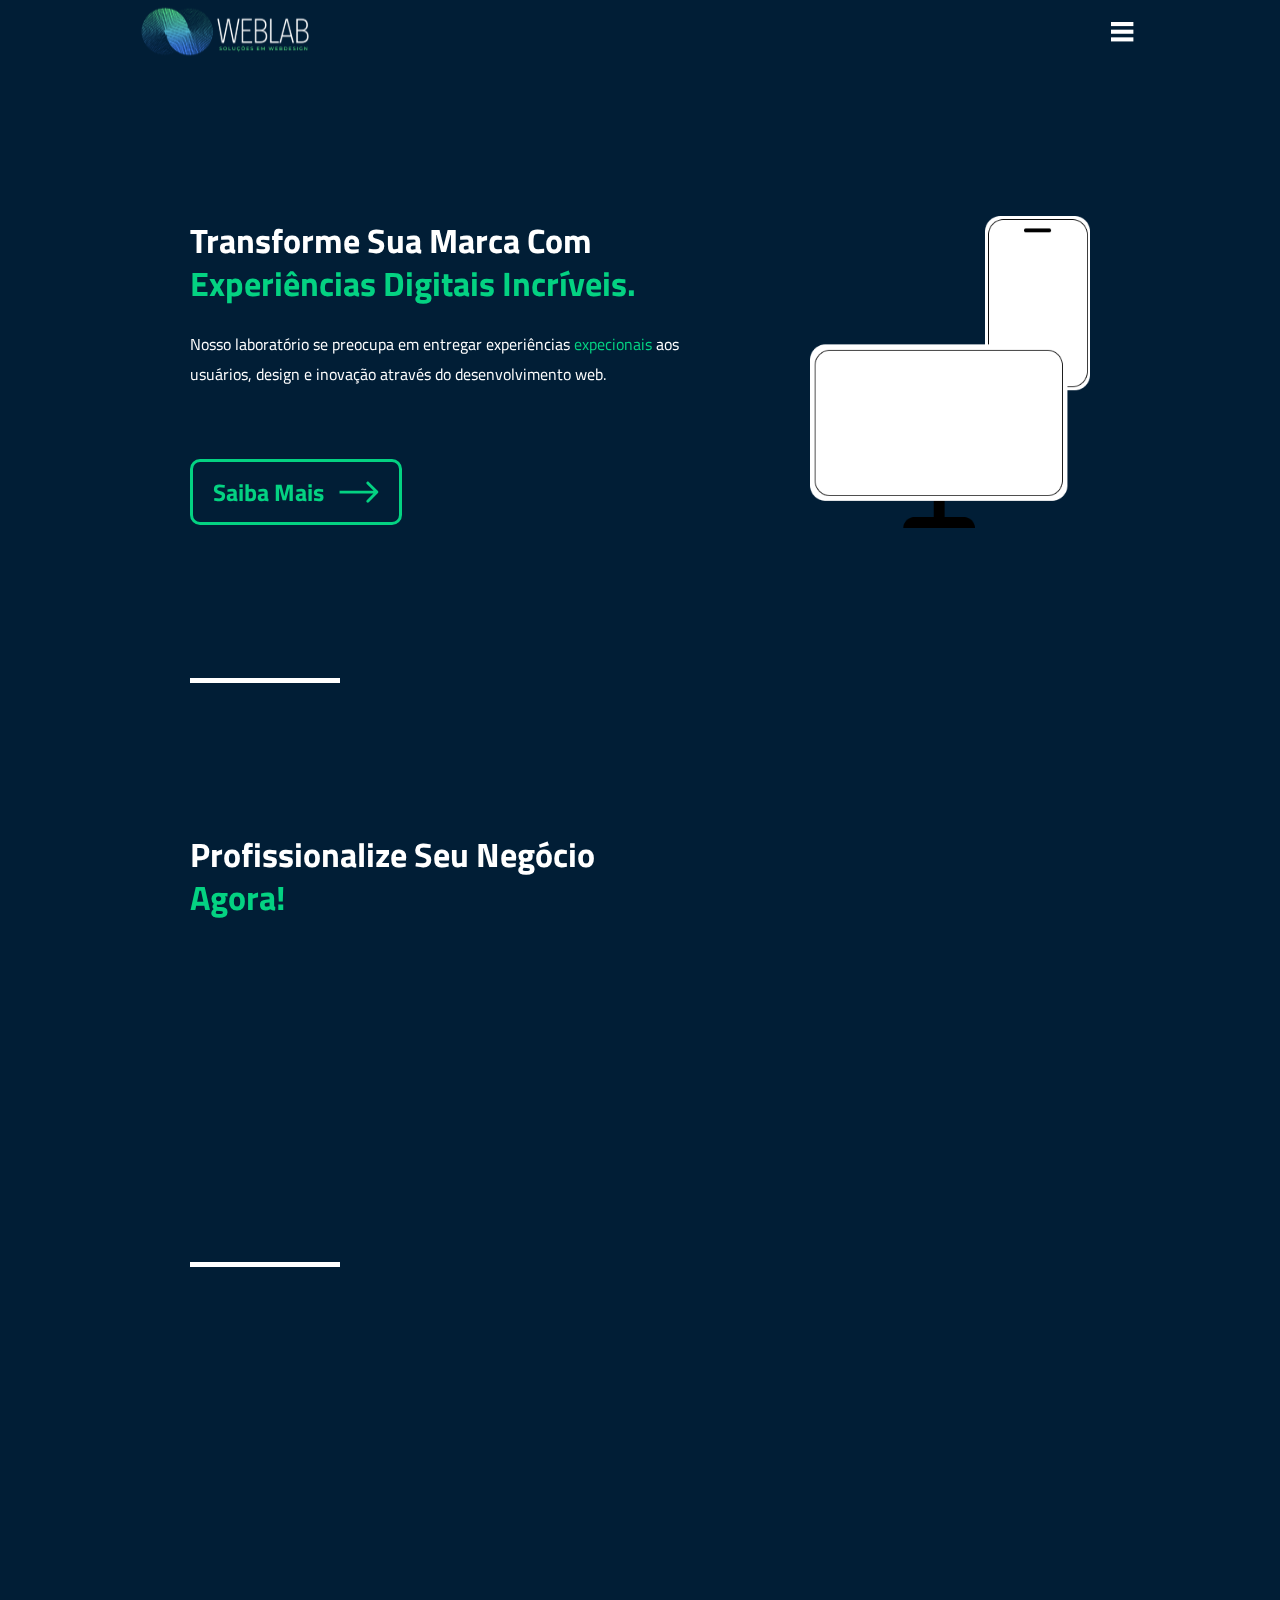
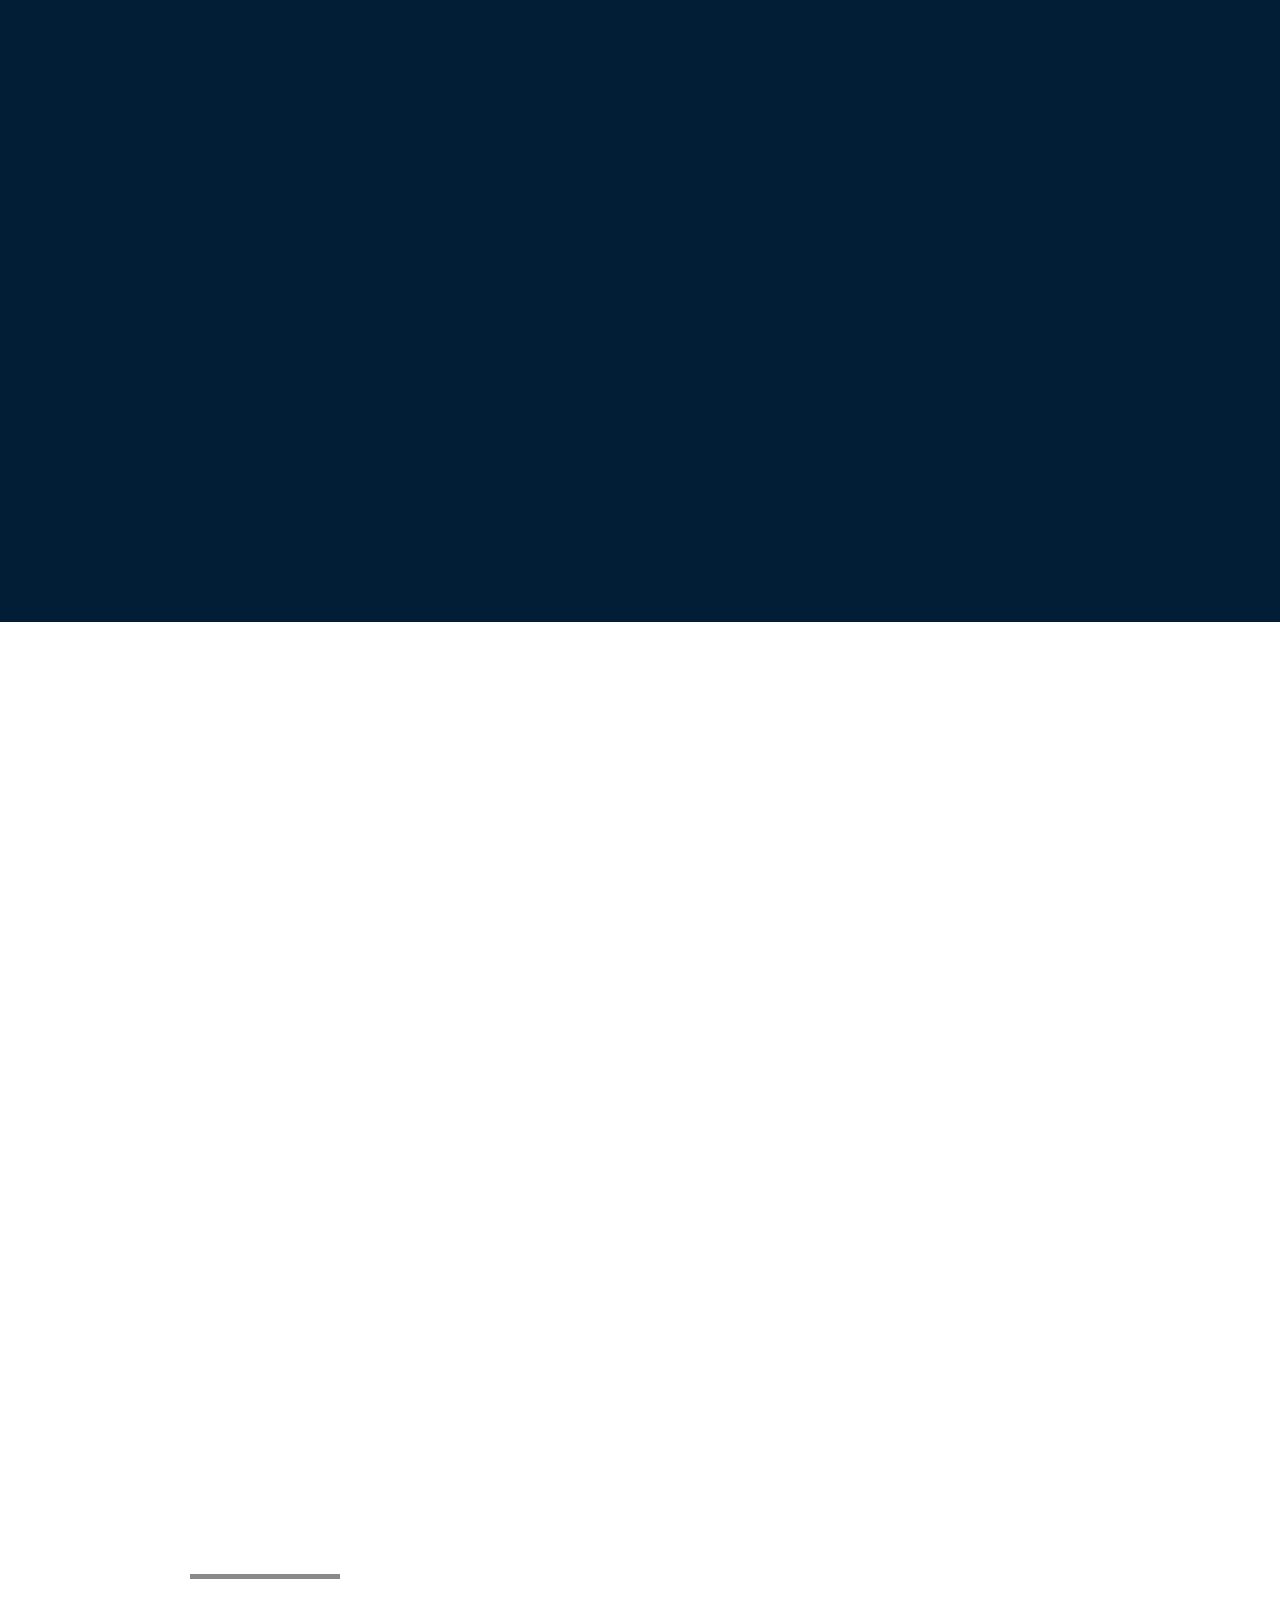
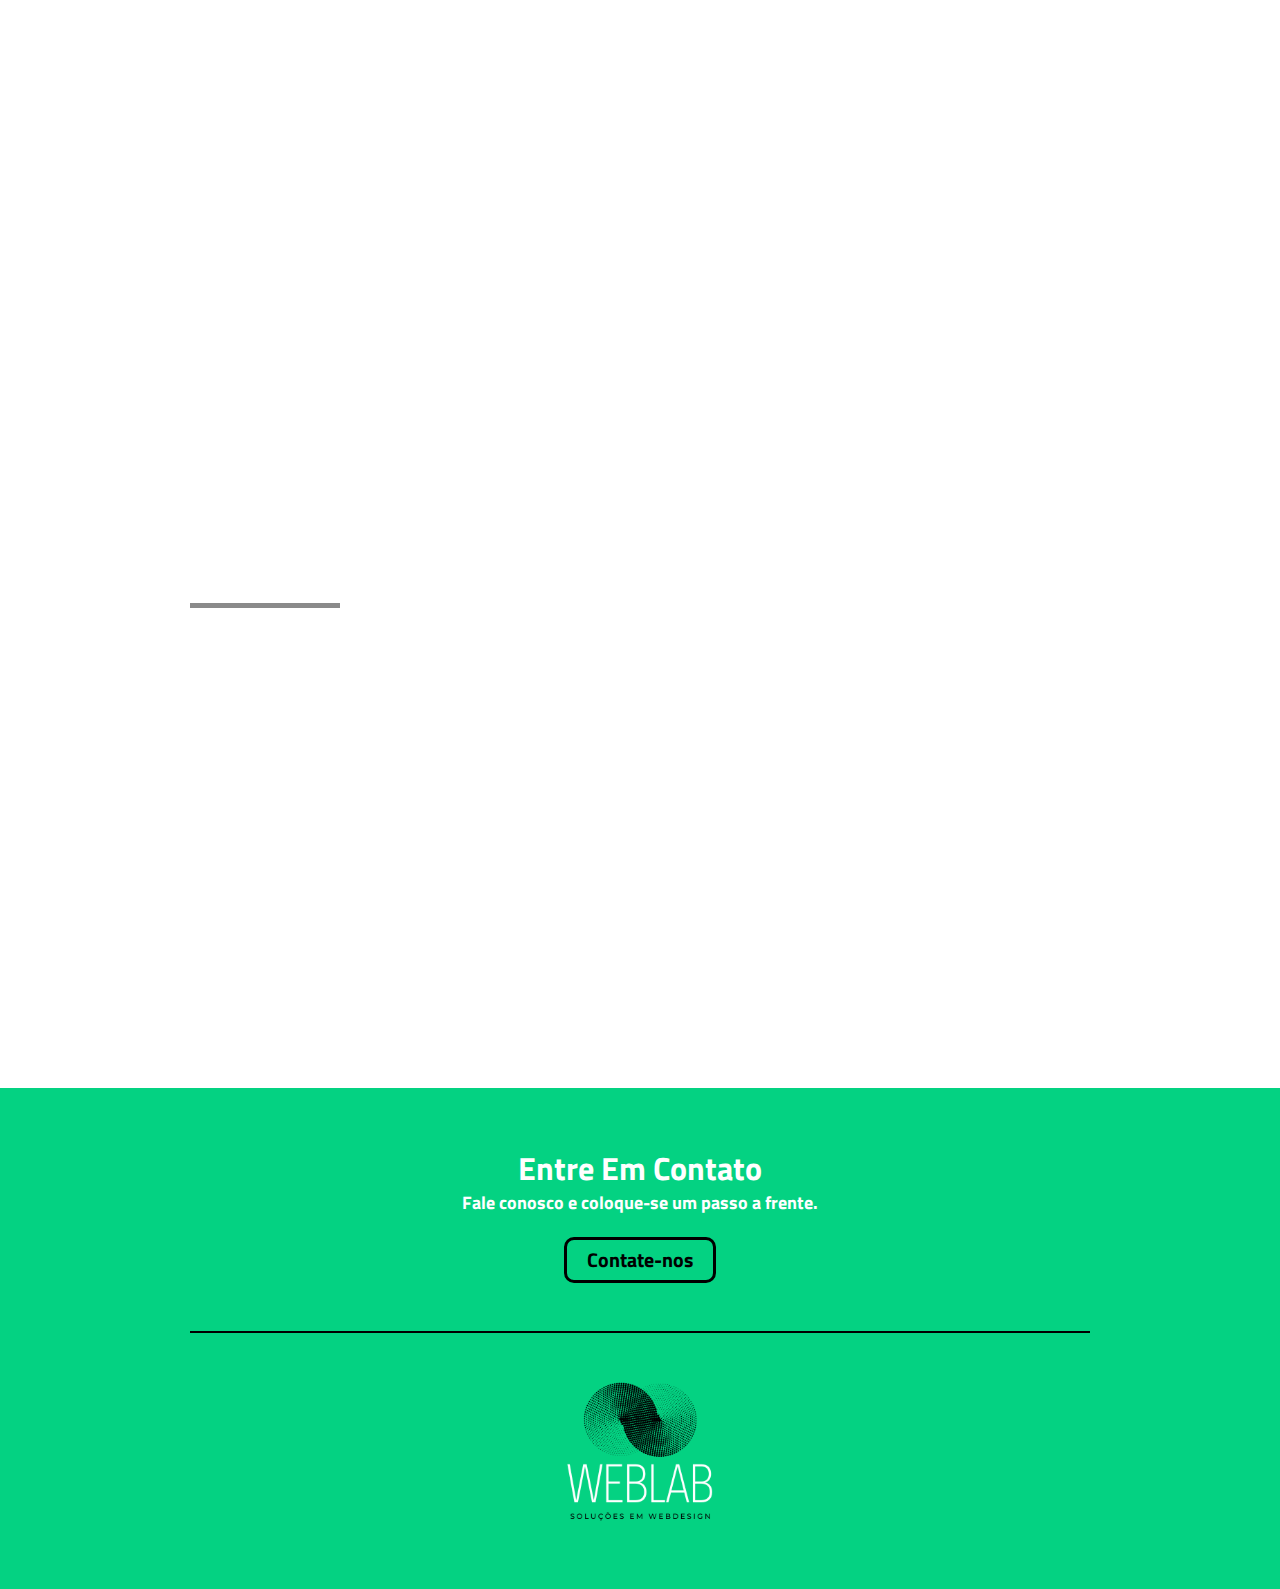
==== index.html @ 2a6abf1b ""Sobre Nós" page" ====
<!DOCTYPE html>
<html lang="pt-br">
<head>
    <meta charset="UTF-8">
    <meta http-equiv="X-UA-Compatible" content="IE=edge">
    <meta name="viewport" content="width=device-width, initial-scale=1.0">
    <link rel="shortcut icon" href="./assets/img/logo-apenasicone.svg" type="image/x-icon">
    <link rel="stylesheet" href="./assets/styles/reset.css">
    <link rel="preconnect" href="https://fonts.googleapis.com">
    <link rel="preconnect" href="https://fonts.gstatic.com" crossorigin>
    <link href="https://fonts.googleapis.com/css2?family=Oswald:wght@200;300;400;500;600;700&family=Tilt+Warp&family=Titillium+Web:wght@300;400;600;700;900&display=swap" rel="stylesheet">
    <link rel="stylesheet" href="./assets/styles/style.css">
    <title>WebLab | Soluções em Webdesign</title>
</head>
<body>
    <header class="cabecalho">
        <div class="container-header">
            <a href="./index.html"><img class="logo-header" src="./assets/img/logoweblab.svg"></a>
            <button class="cabecalho-menu"><img src="./assets/img/menu.svg" alt="imagem-menu"></button>
        </div>
        <nav class="menu-lateral menu-lateral-display-none">
            <a href="./pages/sobrenos.html" class="menu-lateral-link">Sobre Nós</a>
            <a href="#" class="menu-lateral-link">Amostras</a>
            <a target="_blank" rel="noopener noreferral" href="https://api.whatsapp.com/send?phone=41997215668&text=Olá,%20eu%20gostaria%20de%20realizar%20um%20orçamento%20para%20um%20website." class="menu-lateral-link contato-header">Entre em contato</a>
            <img src="./assets/img/logo-apenasicone.svg" class="menu-lateral-logo">
        </nav>
    </header>
    <main>
        <section class="destaque">
            <div class="container-master">
                <div class="destaque-container">
                    <div>
                        <h1 class="titulo-principal hidden" data-scroll>Transforme Sua Marca Com <span class="realce">Experiências Digitais Incríveis.</span></h1>
                        <h2 class="destaque-subtitulo hidden" data-scroll>Nosso laboratório se preocupa em entregar experiências <span class="realce">expecionais</span> aos usuários, design e inovação através do desenvolvimento web.</h2>
                        <a href="#" class="destaque-botao hidden" data-scroll>Saiba Mais</a>
                    </div>
                    <div class="pc-celular hidden" data-scroll>
                        <img src="./assets/img/pc.png">
                    </div>
                </div>
                <span class="linha-divisoria"></span>
            </div>
        </section>
        <section class="profissionalize">
            <div class="container-master">
                <div>
                    <h2 class="titulo-principal hidden" data-scroll>Profissionalize Seu Negócio <span class="realce">Agora!</span></h2>
                    <div class="profissionalize-container">
                        <div class="profissionalize-item hidden" data-scroll>
                            <img class="profissionalize-icone" src="./assets/img/notebook.svg" alt="Notebook com simbolo de codificação.">
                            <h3 class="profissionalize-titulo">Website Desktop</h3>
                        </div>
                        <div class="profissionalize-item hidden" data-scroll>
                            <img class="profissionalize-icone" src="./assets/img/celular.svg" alt="Celular com simbolo de codificação.">
                            <h3 class="profissionalize-titulo">Website Mobile</h3>
                        </div>
                        <div class="profissionalize-item hidden" data-scroll>
                            <img class="profissionalize-icone" src="./assets/img/design-icone-um.svg" alt="Icone ilustrativo de design e UI/UX">
                            <h3 class="profissionalize-titulo">Design e UX/UI</h3>
                        </div>
                        <div class="profissionalize-item hidden" data-scroll>
                            <img class="profissionalize-icone" src="./assets/img/marketing.svg" alt="Icone ilustrativo de marketing.">
                            <h3 class="profissionalize-titulo">Marketing</h3>
                        </div>
                    </div>
                </div>
                <span class="linha-divisoria"></span>
            </div>
        </section>
        <section class="vantagens">
            <div class="container-master">
                <h2 class="titulo-principal hidden" data-scroll>Entenda As <span class="realce">Vantagens.</span></h2>
                <div class="vantagens-container">
                    <div class="vantagens-item hidden" data-scroll>
                        <div class="vantagens-item-box">
                            <img src="./assets/img/impulsionar-icon.svg" alt="Icone ilustrativo de visibilidade.">
                            <h3 class="vantagens-titulo">Impulsionar Sua Marca</h3>
                        </div>
                        <h4 class="vantagens-subtitulo">Milhões de pessoas trafegam pela internet diariamente. Com um website, sua marca entra no radar da rede e se torna acessível à pessoas de todos os lugares do mundo que procuram por seus serviços.</h4>
                    </div>
                    <div class="vantagens-item hidden" data-scroll>
                        <div class="vantagens-item-box">
                            <img src="./assets/img/vendas-icon.svg" alt="Icone ilustrativo de crescimento de vendas.">
                            <h3 class="vantagens-titulo">Aumentar Suas Vendas</h3>
                        </div>
                        <h4 class="vantagens-subtitulo">Com um website, você passa a ter a possibilidade de promover sua marca com anúncios no Google e outra mídias sociais, trazendo diariamente novos clientes para o seu negócio.</h4>
                    </div>
                    <div class="vantagens-item hidden" data-scroll>
                        <div class="vantagens-item-box">
                            <img src="./assets/img/credibilidade-icon.svg" alt="Icone ilustrativo de confiança.">
                            <h3 class="vantagens-titulo">Credibilidade</h3>
                        </div>
                        <h4 class="vantagens-subtitulo">Um website é indisénsável quando o assunto é credibilizar o seu negócio. Ali, seu cliente terá certeza da sua seriedade e comprometimento, além de ter acesso à informações assertivas de uma fonte confiável.</h4>
                    </div>
                </div>
            </div>
        </section>
        <section class="o-que-fazemos">
            <div class="container-master">
                <div>
                    <h2 class="titulo-principal-preto hidden" data-scroll>O Que Fazemos?</h2>
                    <h3 class="o-que-fazemos-subtitulo hidden" data-scroll>Somos uma firma de desenvolvimento front-end.</h3>
                    <div class="o-que-fazemos-container">
                        <div class="o-que-fazemos-item hidden" data-scroll>
                            <img class="o-que-fazemos-icone" src="./assets/img/design-icone-dois.svg" alt="Icone ilustrativo de design orientado ao usuário.">
                            <h4 class="o-que-fazemos-titulo">Design Orientado Ao Usuário</h4>
                            <h5 class="o-que-fazemos-descricao">Transforme seu negócio com lindos designs para identidade visual da sua marca em um website de fácil usabilidade para seus clientes.</h5>
                        </div>
                        <div class="o-que-fazemos-item hidden" data-scroll>
                            <img class="o-que-fazemos-icone" src="./assets/img/desenvolvimento-icon.svg" alt="Icone ilustrativo de design orientado ao usuário.">
                            <h4 class="o-que-fazemos-titulo">Desenvolvimento</h4>
                            <h5 class="o-que-fazemos-descricao">Criamos websites com código limpo, flexível à mudanças e de fácil manuntenção.</h5>
                        </div>
                        <div class="o-que-fazemos-item hidden" data-scroll>
                            <img class="o-que-fazemos-icone" src="./assets/img/engrenagem-icon.svg" alt="Icone ilustrativo de design orientado ao usuário.">
                            <h4 class="o-que-fazemos-titulo">Soluções Digitais</h4>
                            <h5 class="o-que-fazemos-descricao">Mais do que apenas o desenvolvimento do seu website, procuramos soluções para você se destacar da concorrência e impulsionar seu negócio ao mundo pela rede.</h5>
                        </div>
                    </div>
                </div>
                <span class="linha-divisoria-cinza"></span>
            </div>
        </section>
        <section class="como-ajudar">
            <div class="container-master">
                <div class="flex-container">
                    <div>
                        <h2 class="titulo-principal-preto hidden" data-scroll>Agora, Vamos Ver <span class="realce">Como Ajudar Você!</span></h2>
                        <h3 class="como-ajudar-descricao hidden" data-scroll>Comece hoje mesmo. Clique no botão abaixo para iniciarmos nossa parceria.</h3>
                        <a target="_blank" rel="noopener noreferral" href="https://api.whatsapp.com/send?phone=41997215668&text=Olá,%20eu%20gostaria%20de%20realizar%20um%20orçamento%20para%20um%20website." class="como-ajudar-botao hidden" data-scroll>Comece Agora</a>
                    </div>
                    <div class="foguete-box hidden" data-scroll>
                        <img class="como-ajudar-foguete" src="./assets/img/foguete.svg" alt="Foguete decolando, metáfora relacionada ao crescimento rápido de um negócio.">
                    </div>
                </div>
                <span class="linha-divisoria-cinza"></span>
            </div>
        </section>
        <section class="frase">
            <div class="container-master">
                <div class="flex-container">
                    <div>
                        <h2 class="titulo-principal-preto hidden" data-scroll>“A Tecnologia Move o Mundo.”</h2>
                        <h3 class="frase-autor hidden" data-scroll>- Steve Jobs</h3>
                    </div>
                    <div class="mundo-box hidden" data-scroll>
                        <img class="frase-mundo" src="./assets/img/mundo.svg" alt="Imagem ilustrativa do planeta Terra.">
                    </div>
                </div>
            </div>
        </section>
    </main>
    <footer class="rodape">
        <div class="rodape-container">
            <h2 class="rodape-titulo">Entre Em Contato</h2>
            <h3 class="rodape-subtitulo">Fale conosco e coloque-se um passo a frente.</h3>
            <a target="_blank" rel="noopener noreferral" href="https://api.whatsapp.com/send?phone=41997215668&text=Olá,%20eu%20gostaria%20de%20realizar%20um%20orçamento%20para%20um%20website." class="rodape-botao">Contate-nos</a>
        </div>
        <a href="./index.html"><img class="rodape-logo" src="./assets/img/logoweblab-fundoverde.svg" alt="Logo da marca WebLab"></a>
    </footer>
    <script defer src="./js/index.js"></script>
</body>
</html>
---- assets/styles/style.css ----
@import url('./destaque.css');
@import url('./profisionalize.css');
@import url('./vantagens.css');
@import url('./oquefazemos.css');
@import url('./comoajudar.css');
@import url('./rodape.css');
@import url('./cabecalho.css');
@import url('./animations.css');
@import url('./sobrenos.css');

body {
    /* font-family: 'Oswald', sans-serif;
    font-family: 'Tilt Warp', cursive; */
    font-family: 'Titillium Web', sans-serif;
}

.destaque, .profissionalize, .vantagens {
    background-color: #011e36;
    padding: 64px 20px 0 20px;
}

.o-que-fazemos, .como-ajudar, .frase, .sobre-nos {
    background-color: #FFFFFF;
    padding: 64px 20px 0 20px;
}

.realce {
    color: #04D282;
}

.titulo-principal {
    font-size: 28px;
    color: #ffffff;
    font-weight: 700;
    line-height: 43px;
    width: 290px;
}

.titulo-principal-preto {
    font-size: 28px;
    color: #000;
    font-weight: 700;
    line-height: 43px;
    width: 290px;
}

.linha-divisoria {
    display: block;
    height: 5px;
    width: 100px;
    background-color: #ffffff;
    margin-top: 69px;
}

.linha-divisoria-cinza {
    display: block;
    height: 5px;
    width: 100px;
    background-color: #8a8a8a;
    margin-top: 69px;
}


/* SECTION FRASE */

.frase-autor {
    color: #04D282;
    font-size: 16px;
    text-align: end;
    width: 290px;
}

.mundo-box {
    margin-bottom: 64px;
}

@media screen and (min-width: 720px) {

    .destaque,
    .profissionalize,
    .vantagens,
    .o-que-fazemos,
    .como-ajudar,
    .frase,
    .sobre-nos {
        padding-left: 0;
        padding-right: 0;
    }

    .container-master {
        width: 690px;
        margin: 0 auto;
    }

    .titulo-principal {
        width: 400px;
    }

    .flex-container {
        display: flex;
        align-items: center;
        justify-content: space-between;
    }

    .mundo-box {
        margin-bottom: 0;
    }

    .frase {
        padding-bottom: 64px;
    }
}

@media screen and (min-width: 1024px) {

    .destaque,
    .profissionalize,
    .vantagens,
    .o-que-fazemos,
    .como-ajudar,
    .frase,
    .sobre-nos {
        padding-top: 150px;
    }

    .container-master {
        width: 900px;
    }

    .titulo-principal, .titulo-principal-preto {
        width: 460px;
        font-size: 34px;
    }

    .linha-divisoria, .linha-divisoria-cinza {
        margin-top: 150px;
        width: 150px;
    }

    .frase {
        padding-bottom: 150px;
    }

    .frase-autor {
        font-size: 20px;
        text-align: end;
        width: 440px;
        margin-top: 30px;
    }
}
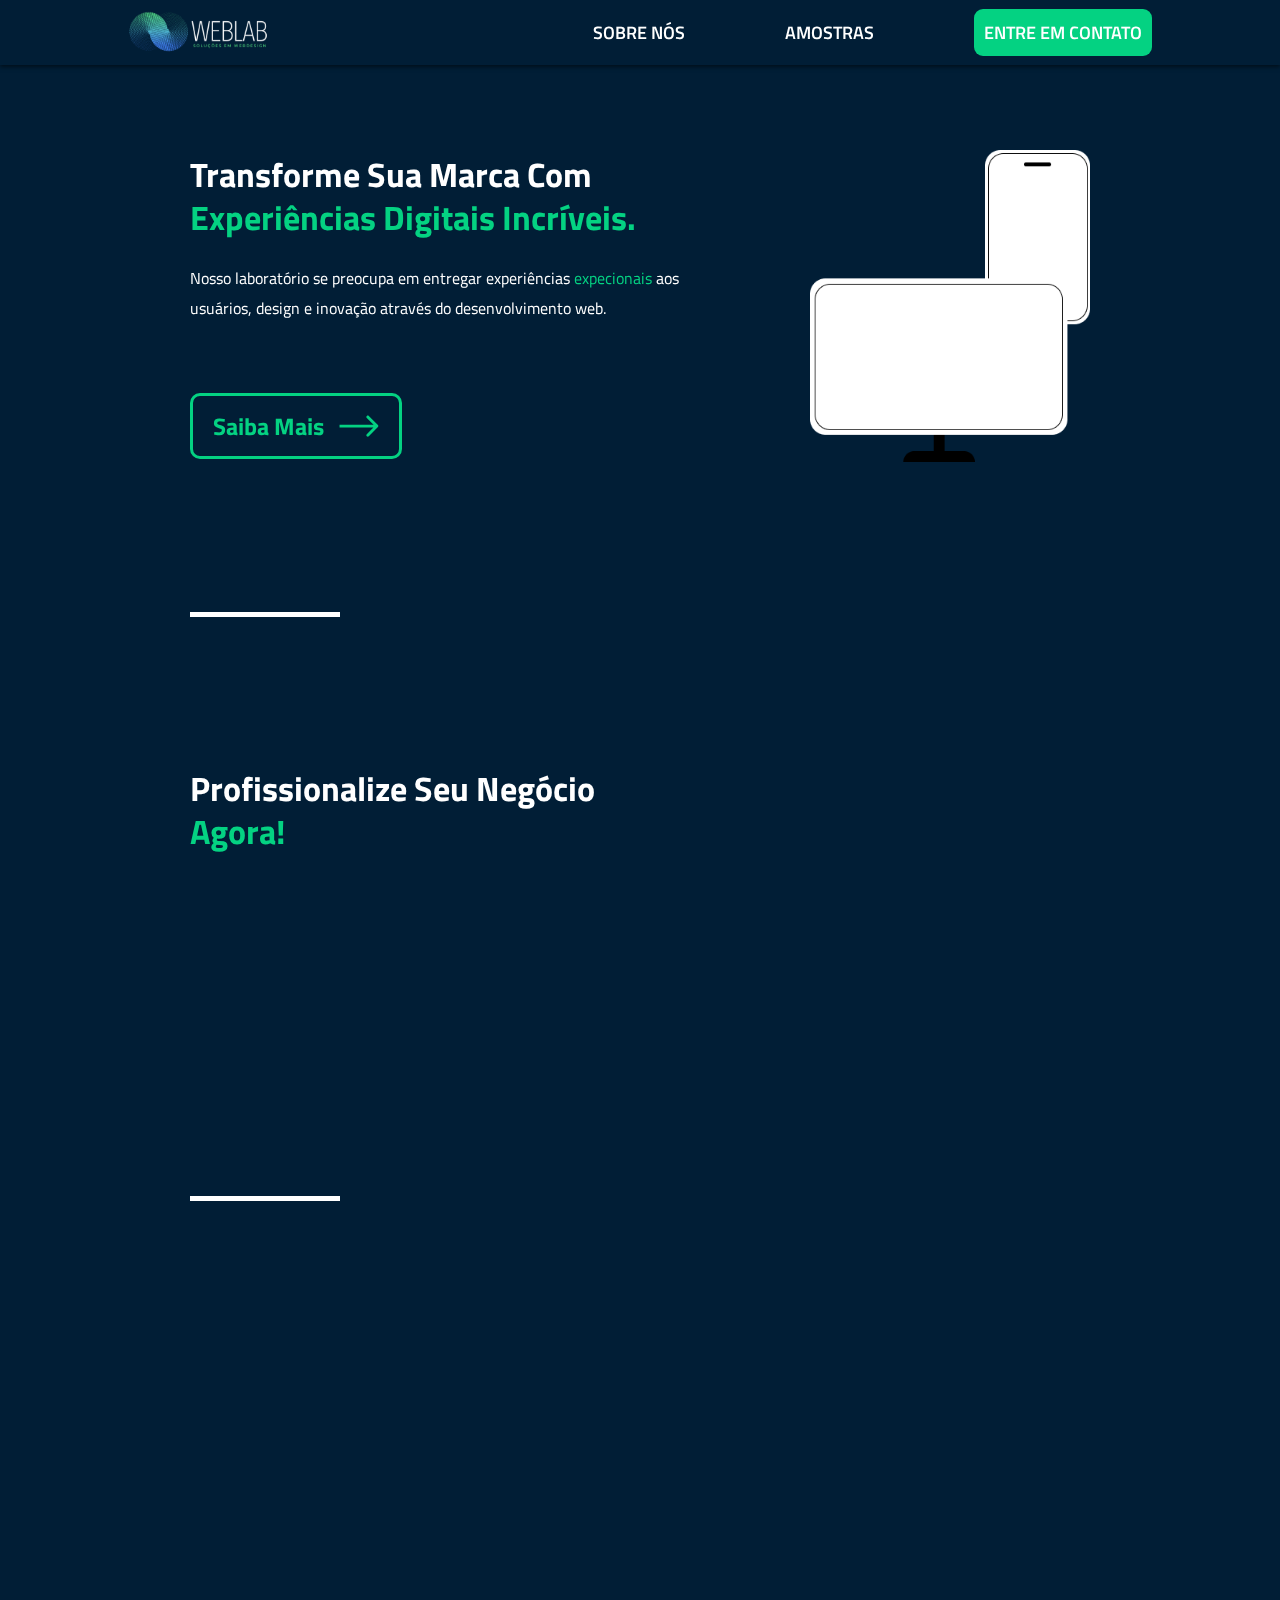
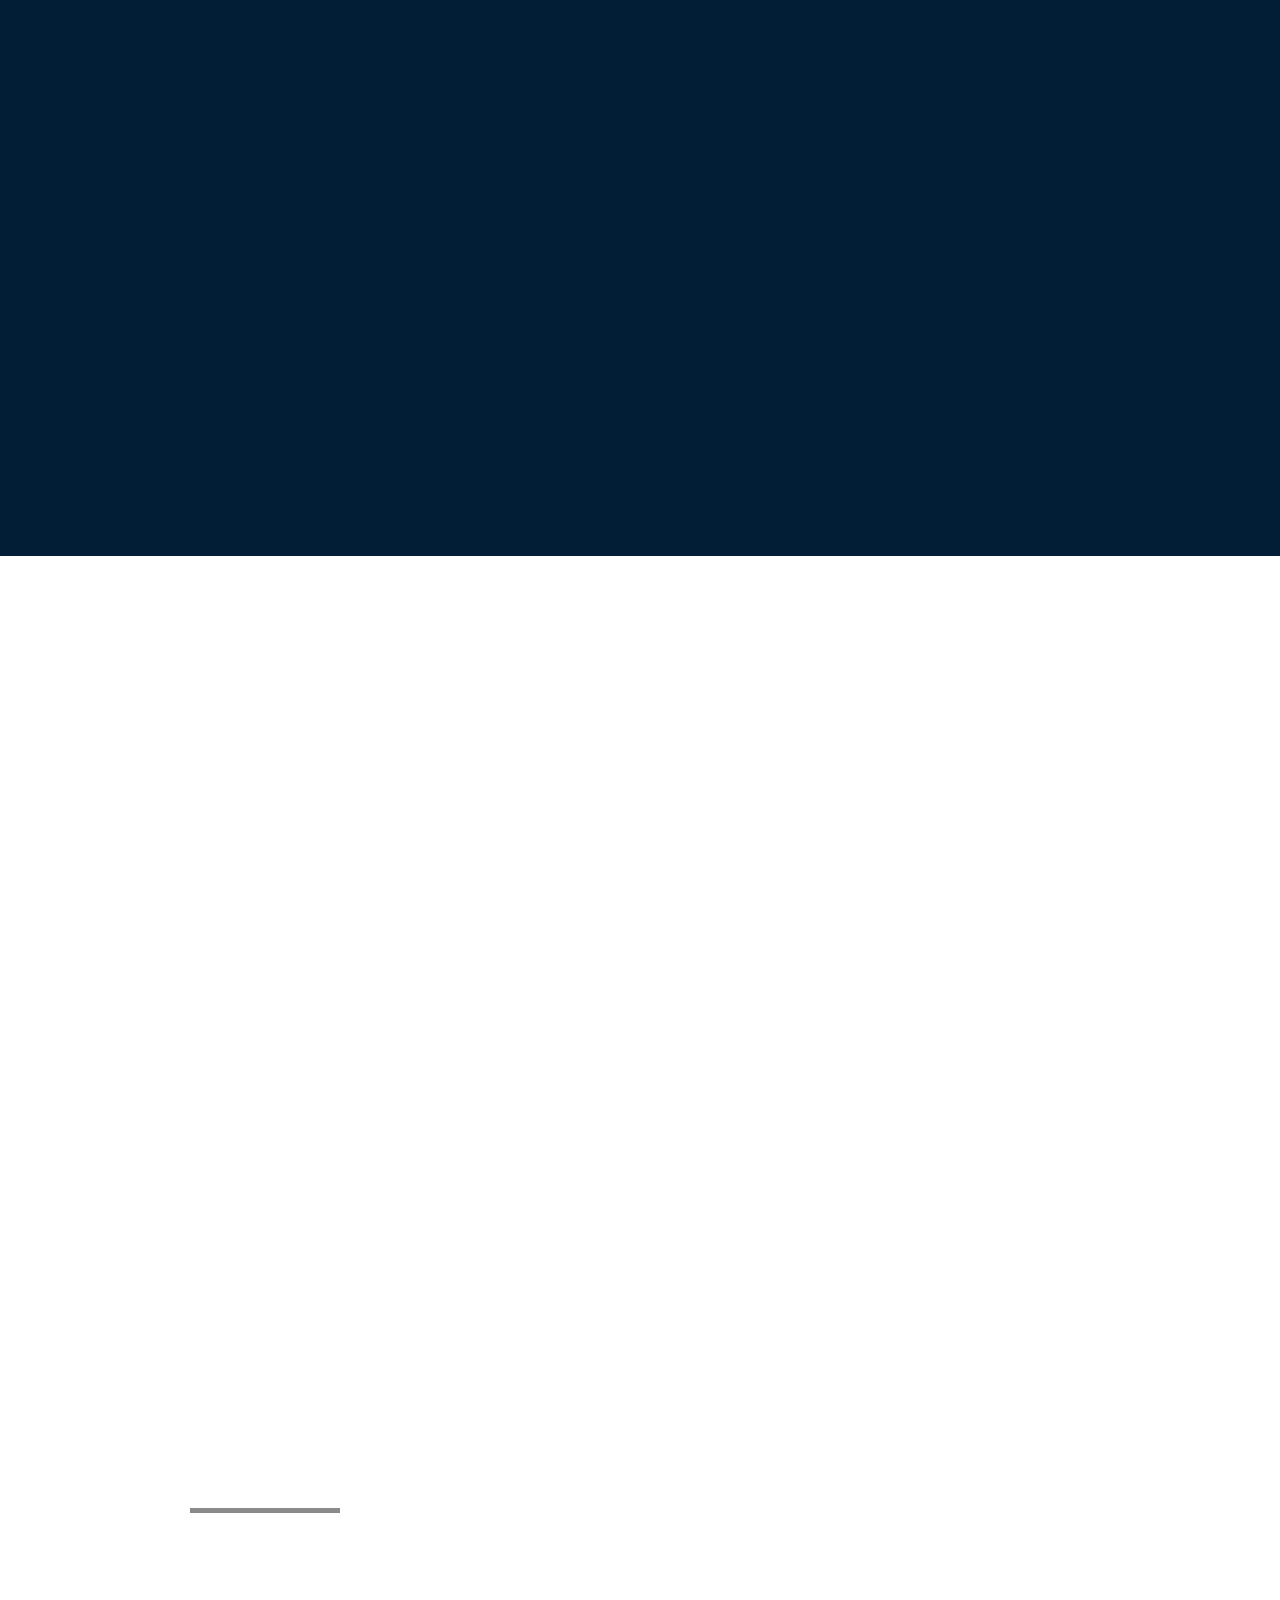
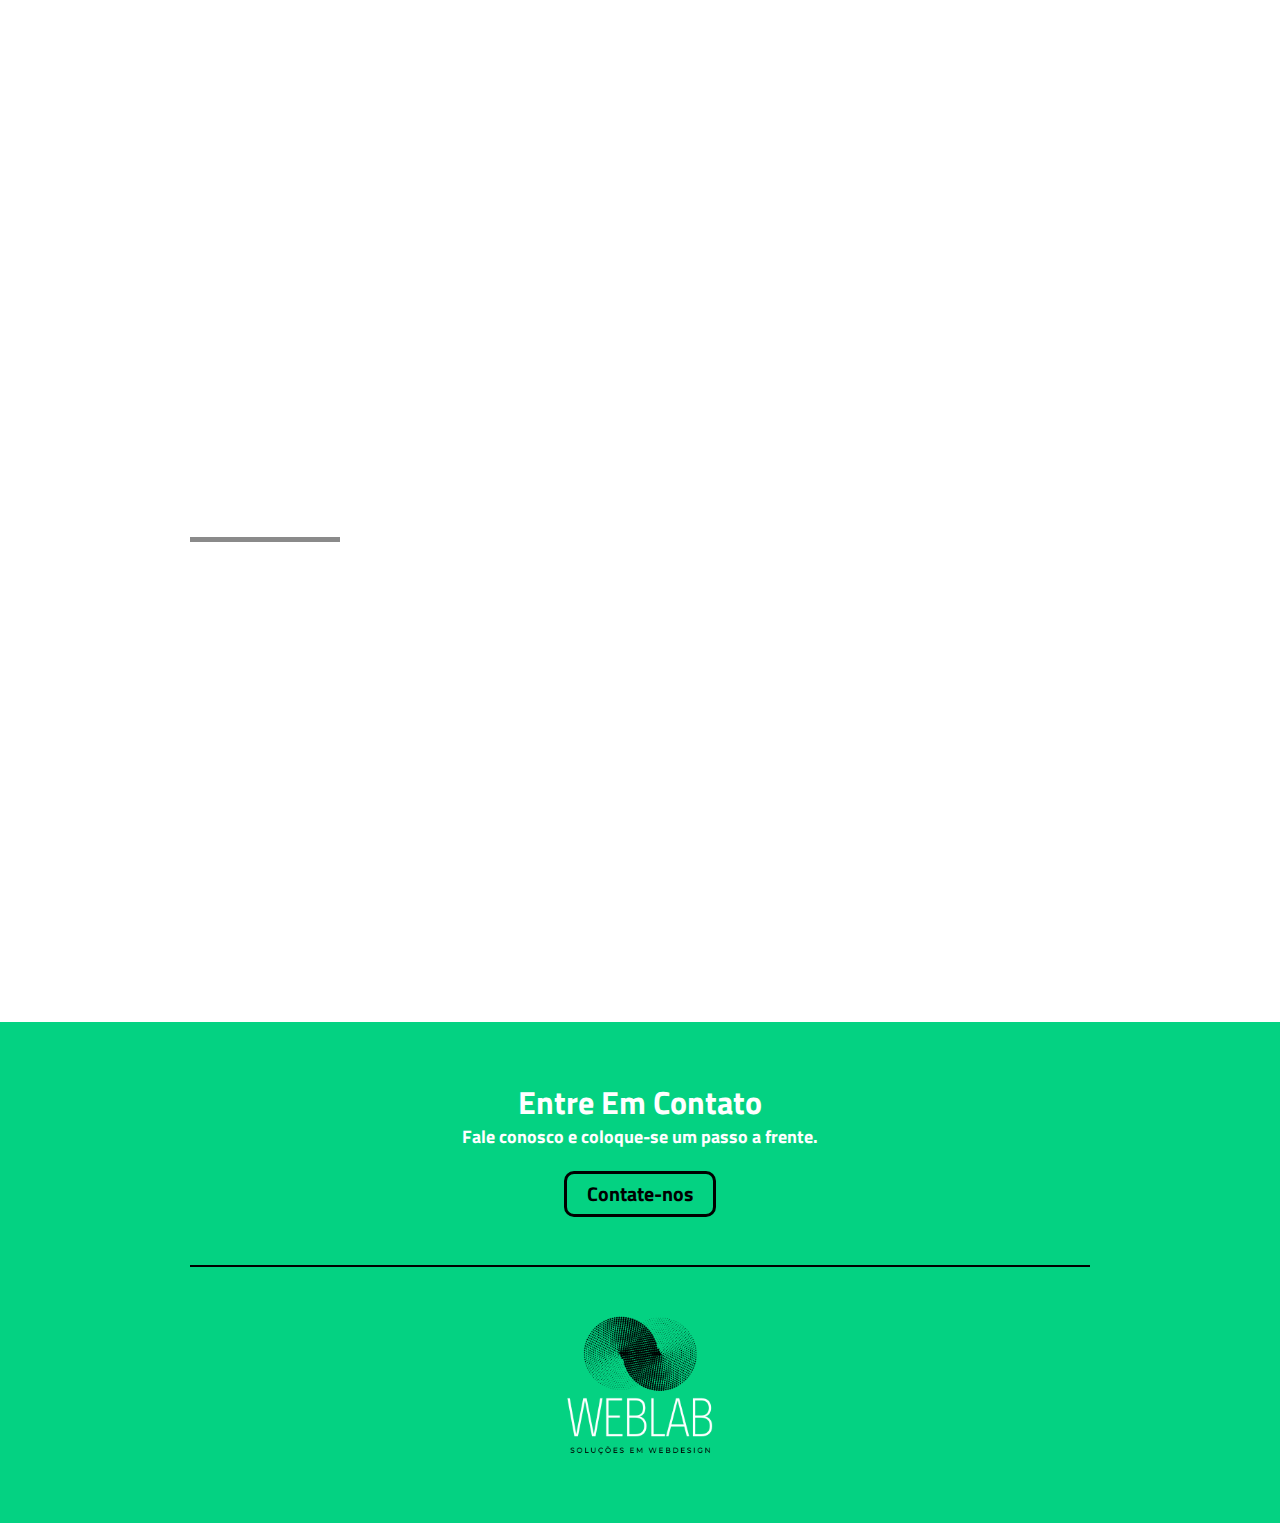
==== commit 9da3ed79: "Update Header" ====
--- a/index.html
+++ b/index.html
@@ -13,7 +13,7 @@
     <title>WebLab | Soluções em Webdesign</title>
 </head>
 <body>
-    <header class="cabecalho">
+    <!-- <header class="cabecalho">
         <div class="container-header">
             <a href="./index.html"><img class="logo-header" src="./assets/img/logoweblab.svg"></a>
             <button class="cabecalho-menu"><img src="./assets/img/menu.svg" alt="imagem-menu"></button>
@@ -24,6 +24,44 @@
             <a target="_blank" rel="noopener noreferral" href="https://api.whatsapp.com/send?phone=41997215668&text=Olá,%20eu%20gostaria%20de%20realizar%20um%20orçamento%20para%20um%20website." class="menu-lateral-link contato-header">Entre em contato</a>
             <img src="./assets/img/logo-apenasicone.svg" class="menu-lateral-logo">
         </nav>
+    </header> -->
+    <header class="cabecalho">
+        <div class="cabecalho-container">
+            <div class="container_imagem">
+                <a href="index.html"><img  src="./assets/img/logoweblab.svg" alt="Logo da Weblab" class="cabecalho_imagem"></a>
+            </div>
+            <div class="mobile">
+                <input type="checkbox" id="menu" class="container_botao">
+                <label for="menu">
+                    <span class="cabecalho_menu-hamburguer"></span>
+                </label>
+                <ul class="lista-menu">
+                    <li class="lista-menu_item">
+                        <a href="./pages/sobrenos.html" class="lista-menu_link">Sobre Nós</a>
+                    </li>
+                    <li class="lista-menu_item">
+                        <a href="#amostras" class="lista-menu_link">Amostras</a>
+                    </li>
+                    <li class="lista-menu_item">
+                        <a target="_blank" rel="noopener noreferral" href="https://api.whatsapp.com/send?phone=41997215668&text=Olá,%20eu%20gostaria%20de%20realizar%20um%20orçamento%20para%20um%20website." class="contato-header">Entre em contato</a>
+                    </li>
+                    <img src="./assets/img/logo-apenasicone.svg" class="menu-lateral-logo">
+                </ul>
+            </div>
+            <div class="desktop">
+                <ul class="lista-menu-desktop">
+                    <li class="lista-menu_item-desktop">
+                        <a href="./pages/sobrenos.html" class="lista-menu_link-desktop">Sobre Nós</a>
+                    </li>
+                    <li class="lista-menu_item-desktop">
+                        <a href="#amostras" class="lista-menu_link-desktop">Amostras</a>
+                    </li>
+                    <li class="lista-menu_item-desktop">
+                        <a target="_blank" rel="noopener noreferral" href="https://api.whatsapp.com/send?phone=41997215668&text=Olá,%20eu%20gostaria%20de%20realizar%20um%20orçamento%20para%20um%20website." class="contato-header lista-menu_link-desktop">Entre em contato</a>
+                    </li>
+                </ul>
+            </div>
+        </div>
     </header>
     <main>
         <section class="destaque">
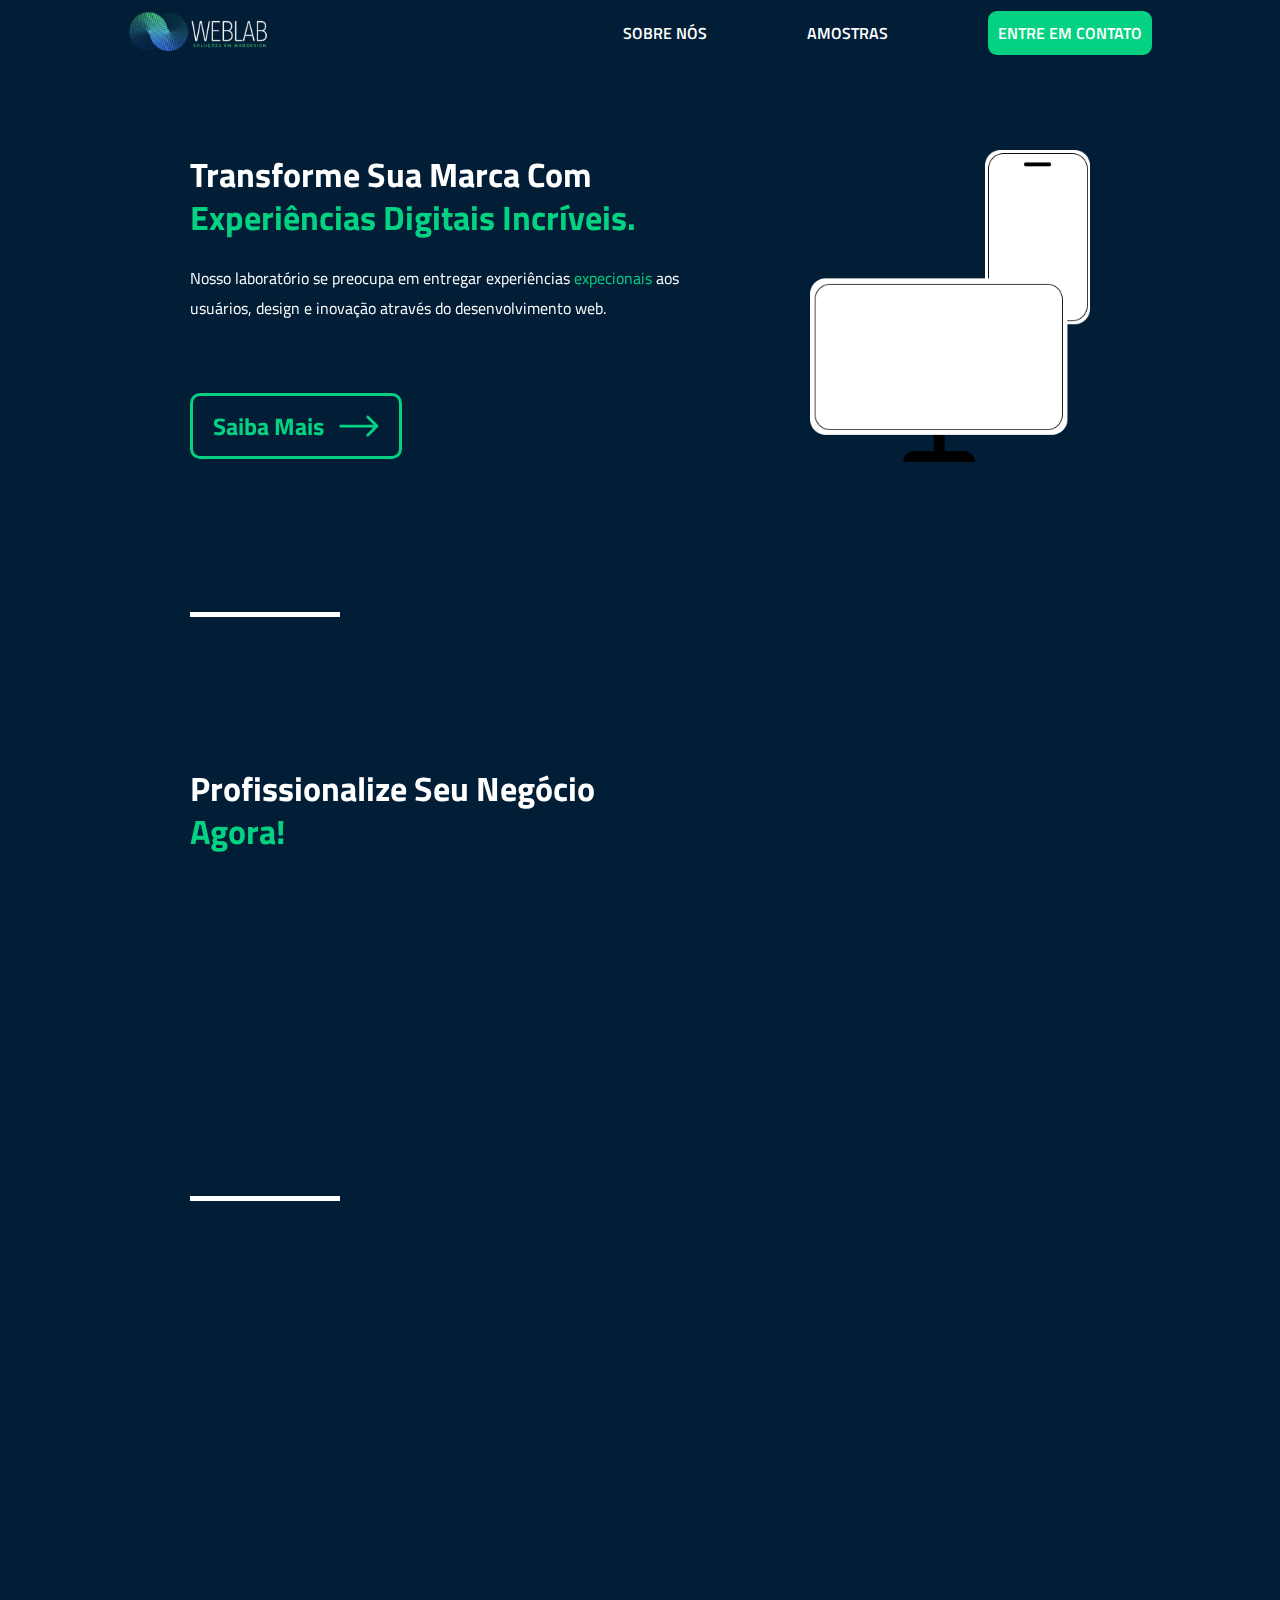
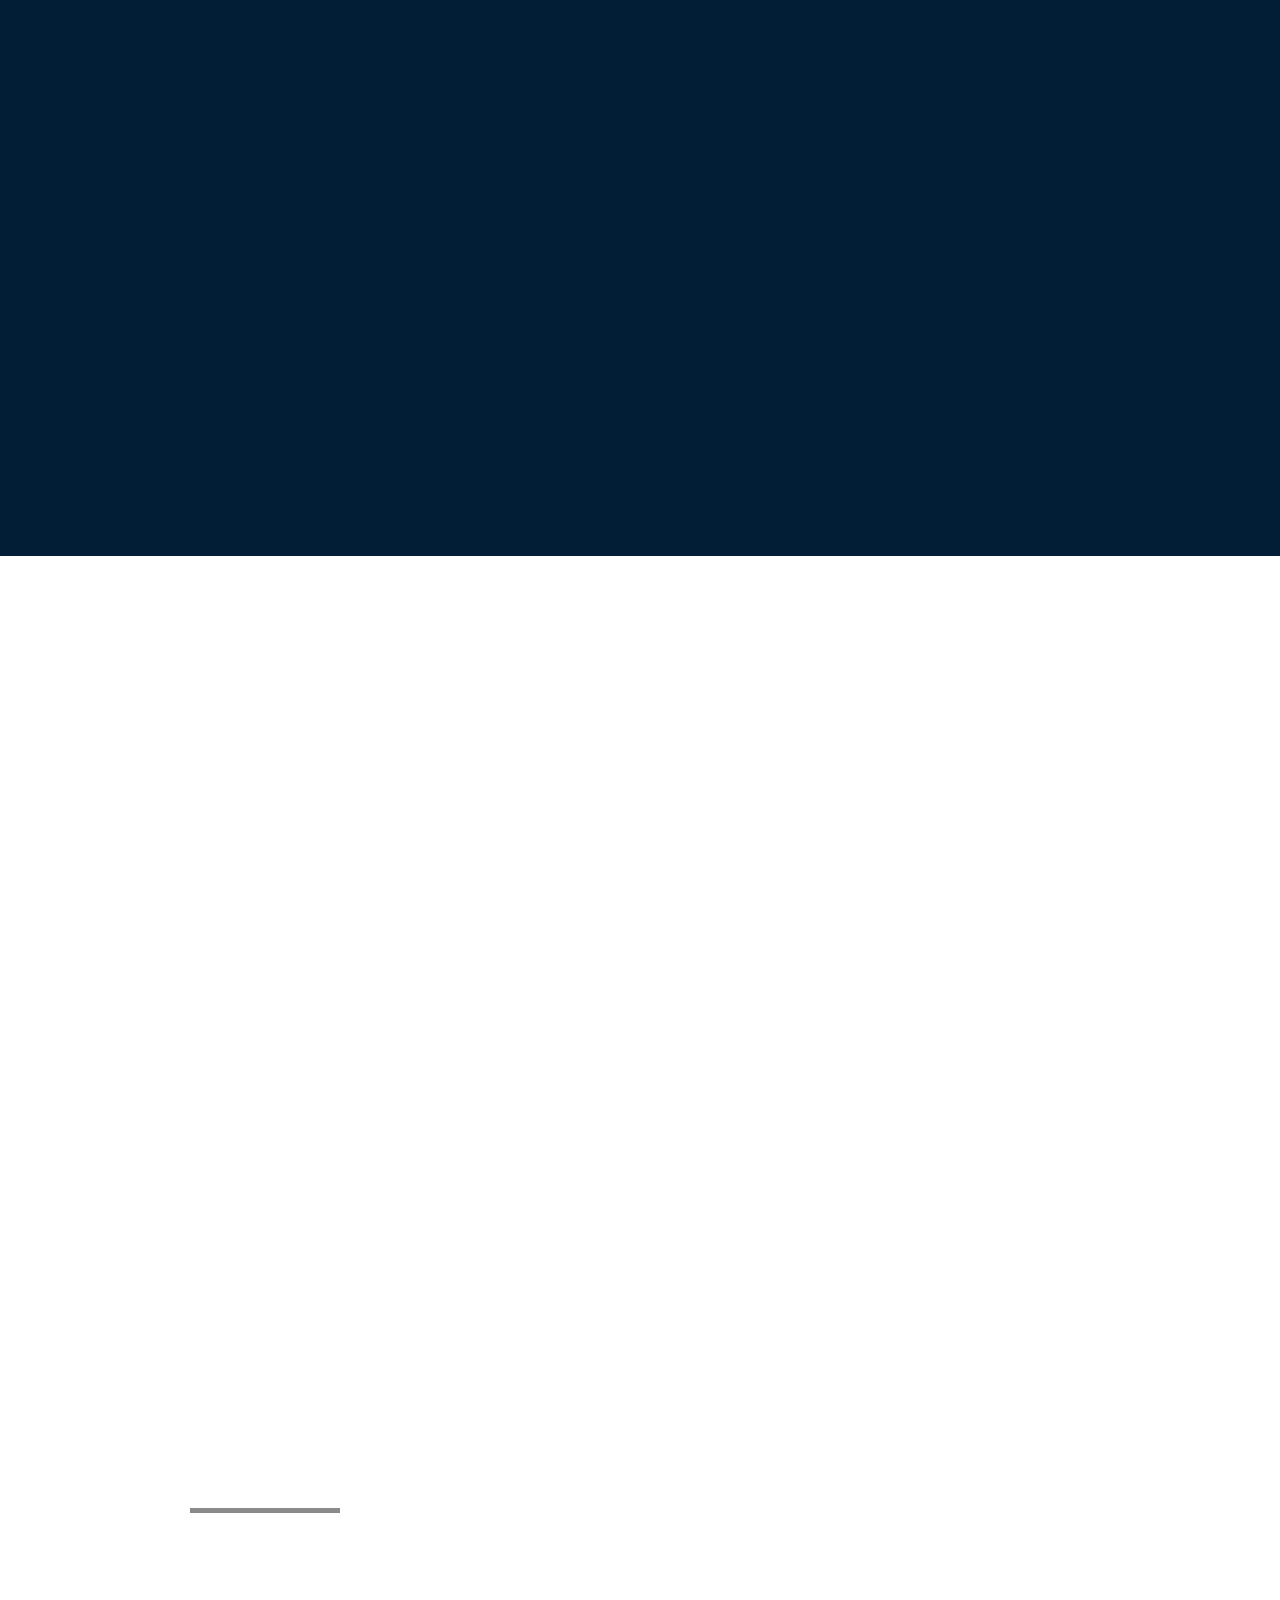
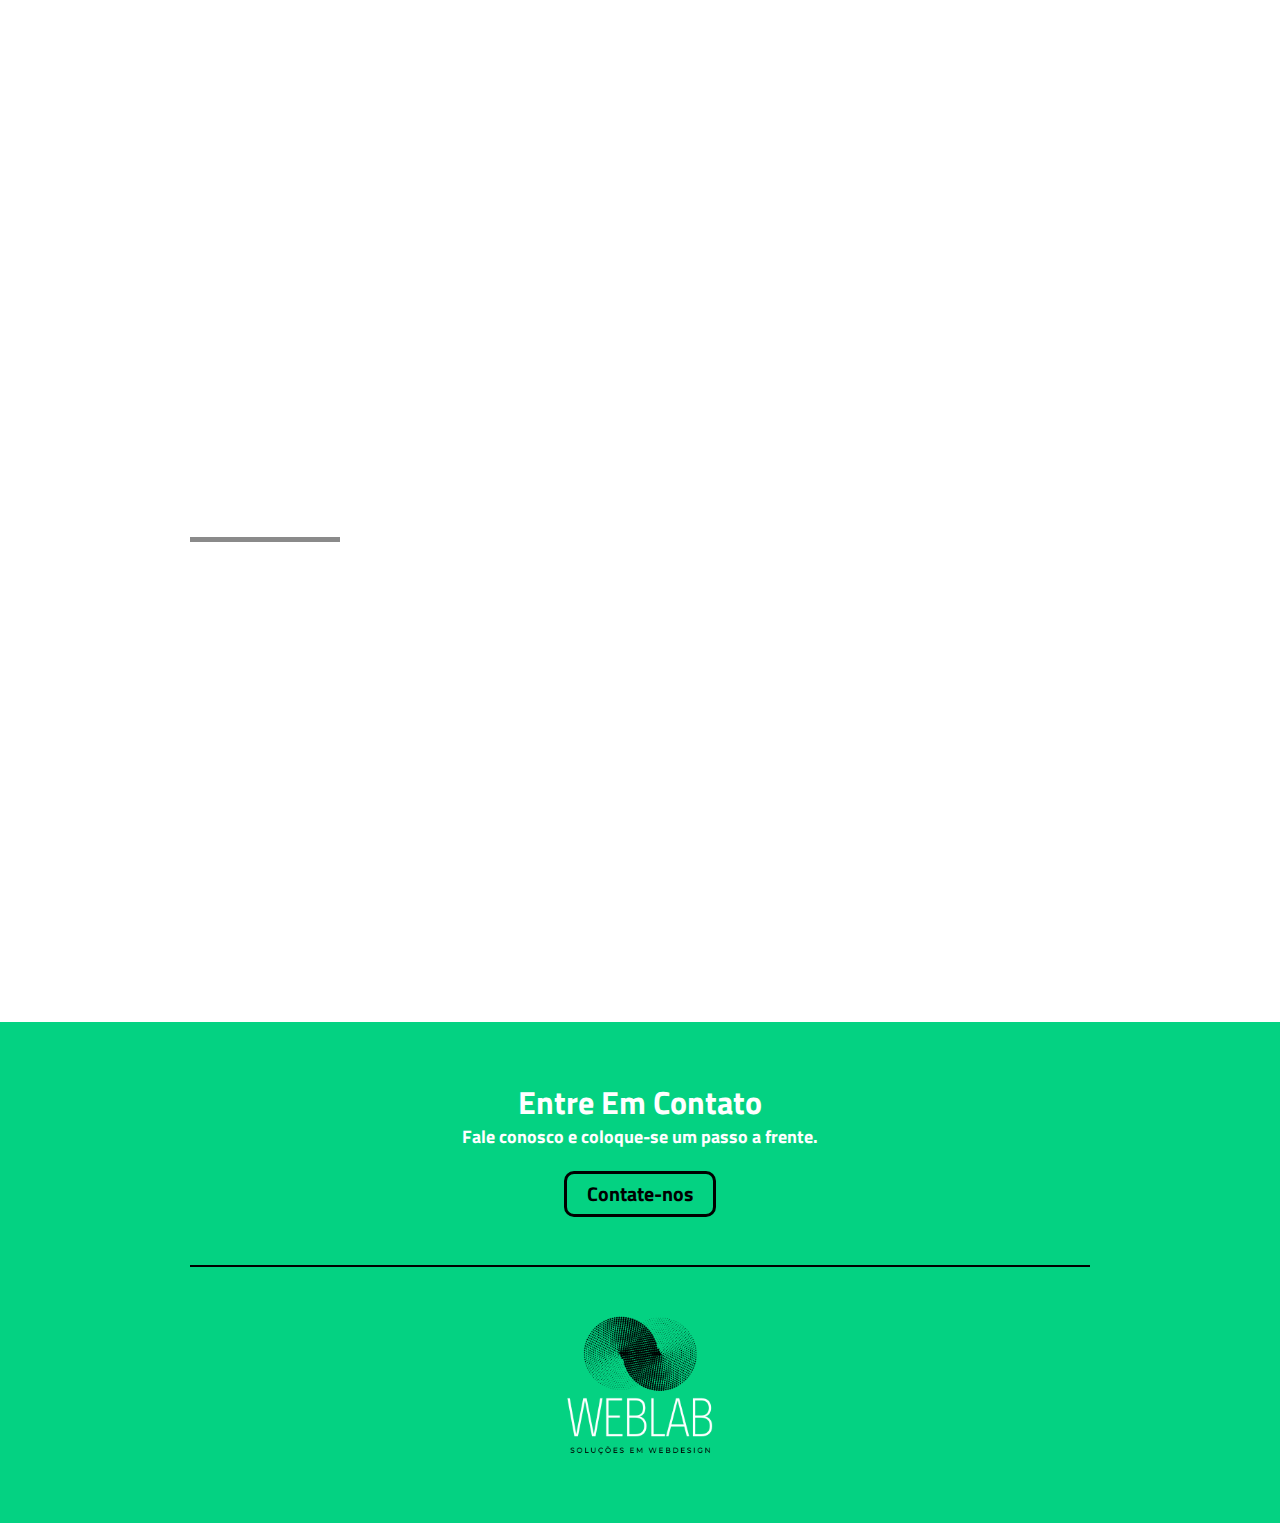
==== commit 81089d9b: "Scroll Style" ====
--- a/index.html
+++ b/index.html
@@ -13,18 +13,6 @@
     <title>WebLab | Soluções em Webdesign</title>
 </head>
 <body>
-    <!-- <header class="cabecalho">
-        <div class="container-header">
-            <a href="./index.html"><img class="logo-header" src="./assets/img/logoweblab.svg"></a>
-            <button class="cabecalho-menu"><img src="./assets/img/menu.svg" alt="imagem-menu"></button>
-        </div>
-        <nav class="menu-lateral menu-lateral-display-none">
-            <a href="./pages/sobrenos.html" class="menu-lateral-link">Sobre Nós</a>
-            <a href="#" class="menu-lateral-link">Amostras</a>
-            <a target="_blank" rel="noopener noreferral" href="https://api.whatsapp.com/send?phone=41997215668&text=Olá,%20eu%20gostaria%20de%20realizar%20um%20orçamento%20para%20um%20website." class="menu-lateral-link contato-header">Entre em contato</a>
-            <img src="./assets/img/logo-apenasicone.svg" class="menu-lateral-logo">
-        </nav>
-    </header> -->
     <header class="cabecalho">
         <div class="cabecalho-container">
             <div class="container_imagem">
@@ -40,7 +28,7 @@
                         <a href="./pages/sobrenos.html" class="lista-menu_link">Sobre Nós</a>
                     </li>
                     <li class="lista-menu_item">
-                        <a href="#amostras" class="lista-menu_link">Amostras</a>
+                        <a href="./pages/amostras.html" class="lista-menu_link">Amostras</a>
                     </li>
                     <li class="lista-menu_item">
                         <a target="_blank" rel="noopener noreferral" href="https://api.whatsapp.com/send?phone=41997215668&text=Olá,%20eu%20gostaria%20de%20realizar%20um%20orçamento%20para%20um%20website." class="contato-header">Entre em contato</a>
@@ -54,7 +42,7 @@
                         <a href="./pages/sobrenos.html" class="lista-menu_link-desktop">Sobre Nós</a>
                     </li>
                     <li class="lista-menu_item-desktop">
-                        <a href="#amostras" class="lista-menu_link-desktop">Amostras</a>
+                        <a href="./pages/amostras.html" class="lista-menu_link-desktop">Amostras</a>
                     </li>
                     <li class="lista-menu_item-desktop">
                         <a target="_blank" rel="noopener noreferral" href="https://api.whatsapp.com/send?phone=41997215668&text=Olá,%20eu%20gostaria%20de%20realizar%20um%20orçamento%20para%20um%20website." class="contato-header lista-menu_link-desktop">Entre em contato</a>
@@ -70,7 +58,7 @@
                     <div>
                         <h1 class="titulo-principal hidden" data-scroll>Transforme Sua Marca Com <span class="realce">Experiências Digitais Incríveis.</span></h1>
                         <h2 class="destaque-subtitulo hidden" data-scroll>Nosso laboratório se preocupa em entregar experiências <span class="realce">expecionais</span> aos usuários, design e inovação através do desenvolvimento web.</h2>
-                        <a href="#" class="destaque-botao hidden" data-scroll>Saiba Mais</a>
+                        <a href="./pages/precos.html" class="destaque-botao hidden" data-scroll>Saiba Mais</a>
                     </div>
                     <div class="pc-celular hidden" data-scroll>
                         <img src="./assets/img/pc.png">
--- a/assets/styles/style.css
+++ b/assets/styles/style.css
@@ -7,6 +7,7 @@
 @import url('./cabecalho.css');
 @import url('./animations.css');
 @import url('./sobrenos.css');
+@import url('./amostras.css');
 
 body {
     /* font-family: 'Oswald', sans-serif;
@@ -19,7 +20,7 @@
     padding: 64px 20px 0 20px;
 }
 
-.o-que-fazemos, .como-ajudar, .frase, .sobre-nos {
+.o-que-fazemos, .como-ajudar, .frase, .sobre-nos, .amostras, .precos {
     background-color: #FFFFFF;
     padding: 64px 20px 0 20px;
 }
@@ -82,7 +83,9 @@
     .o-que-fazemos,
     .como-ajudar,
     .frase,
-    .sobre-nos {
+    .sobre-nos,
+    .amostras,
+    .precos {
         padding-left: 0;
         padding-right: 0;
     }
@@ -119,7 +122,9 @@
     .o-que-fazemos,
     .como-ajudar,
     .frase,
-    .sobre-nos {
+    .sobre-nos,
+    .amostras,
+    .precos {
         padding-top: 150px;
     }
 
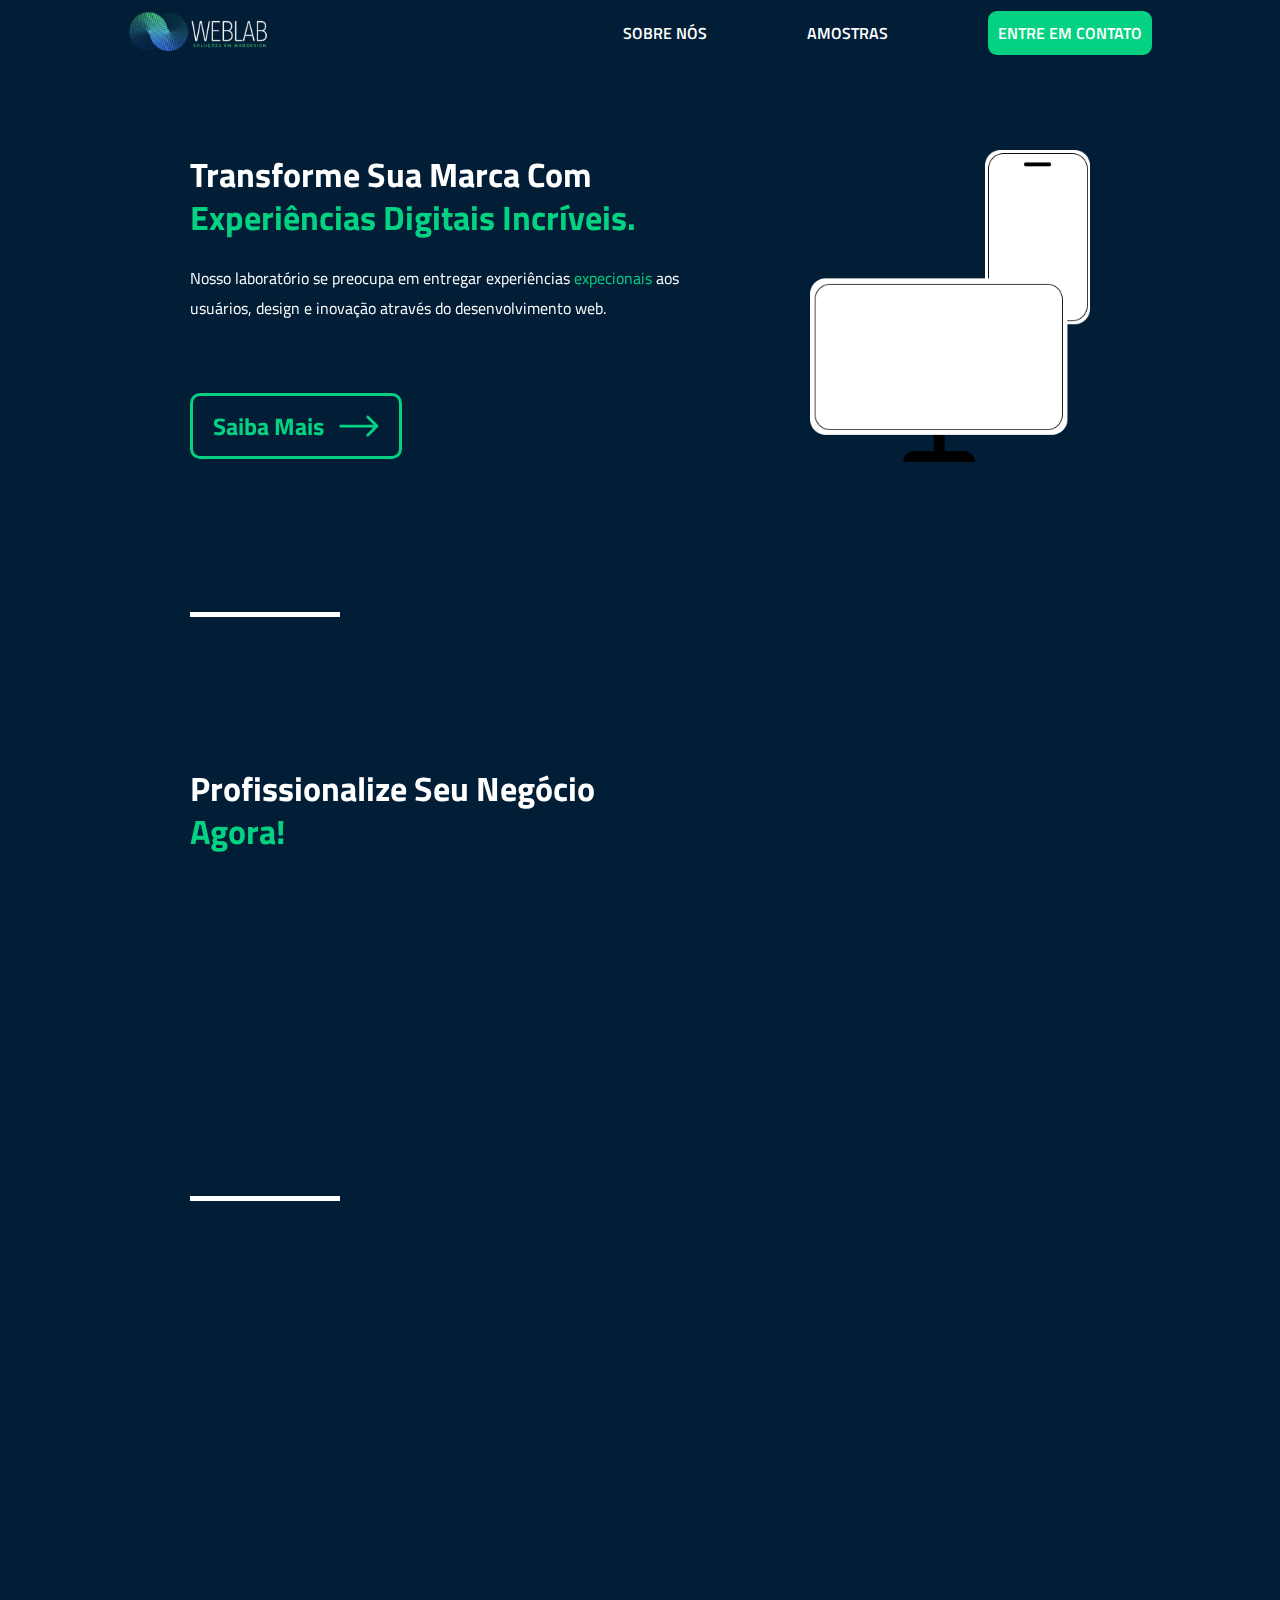
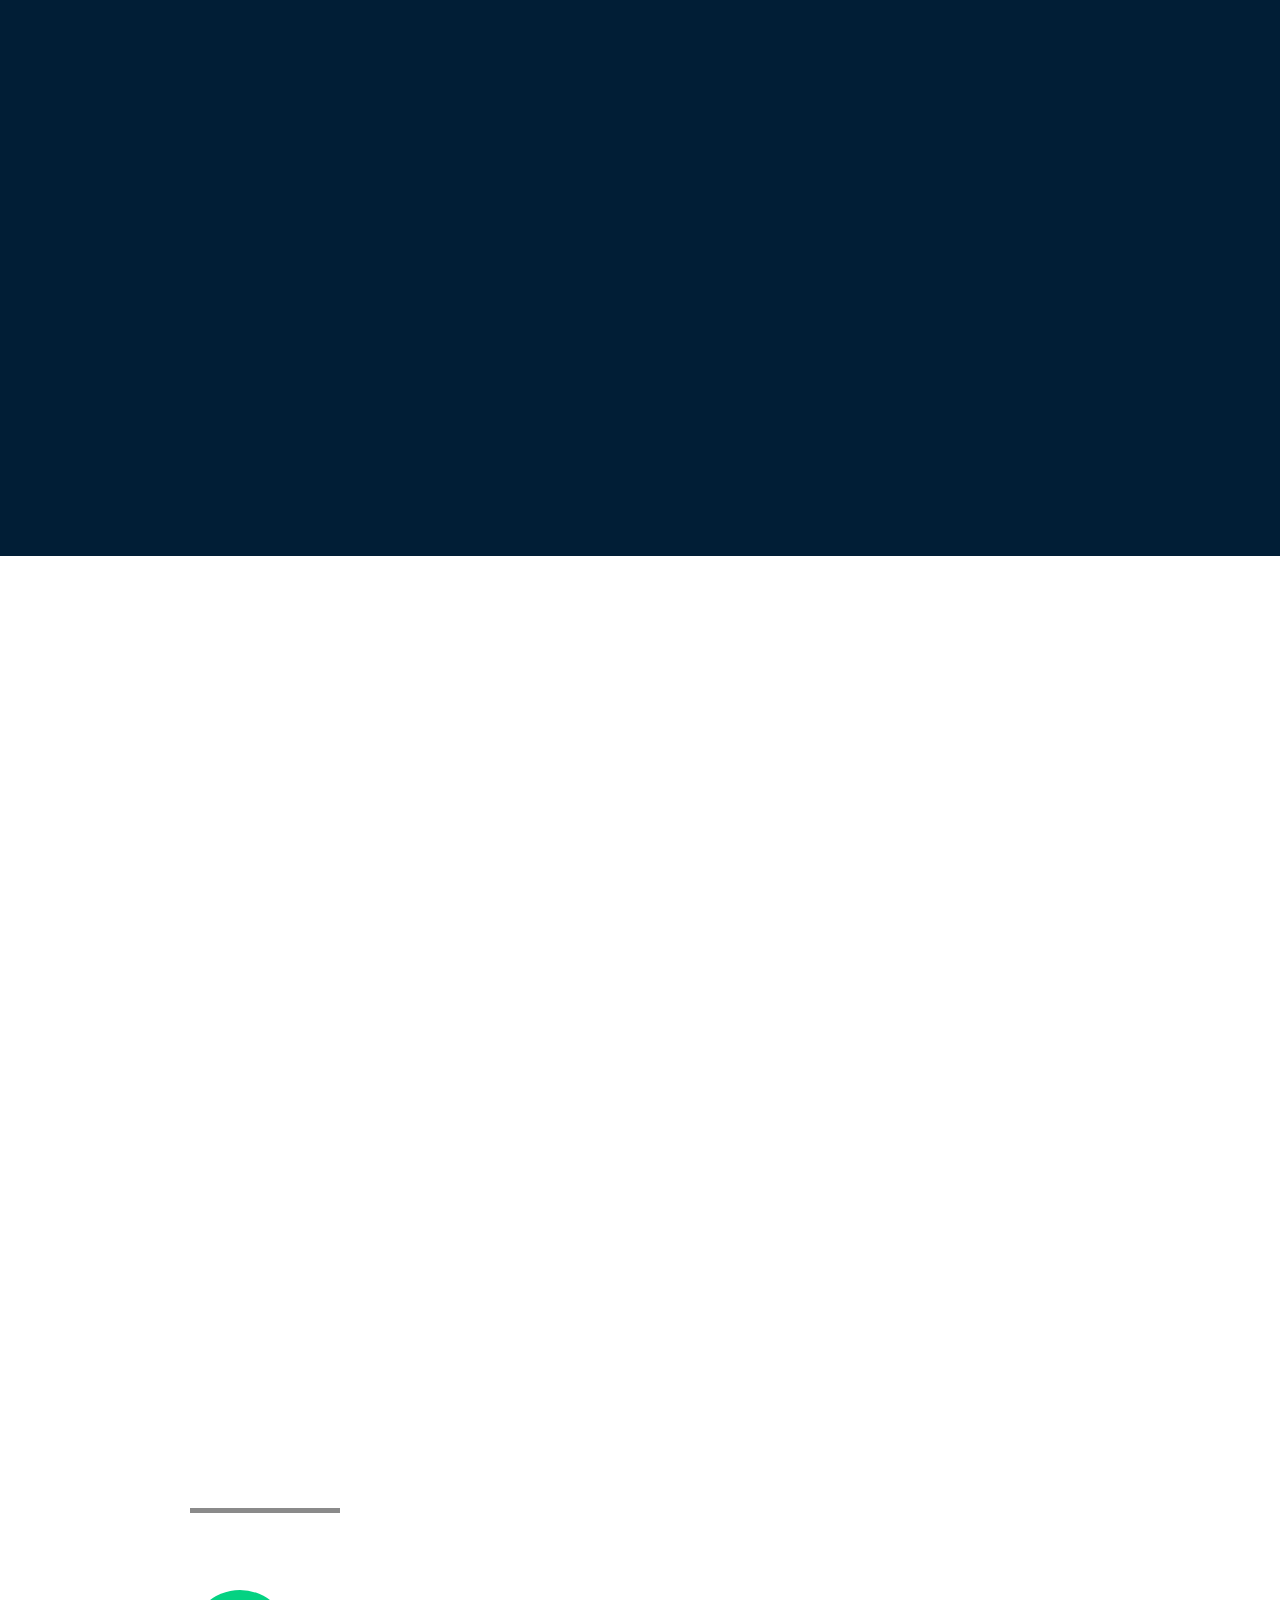
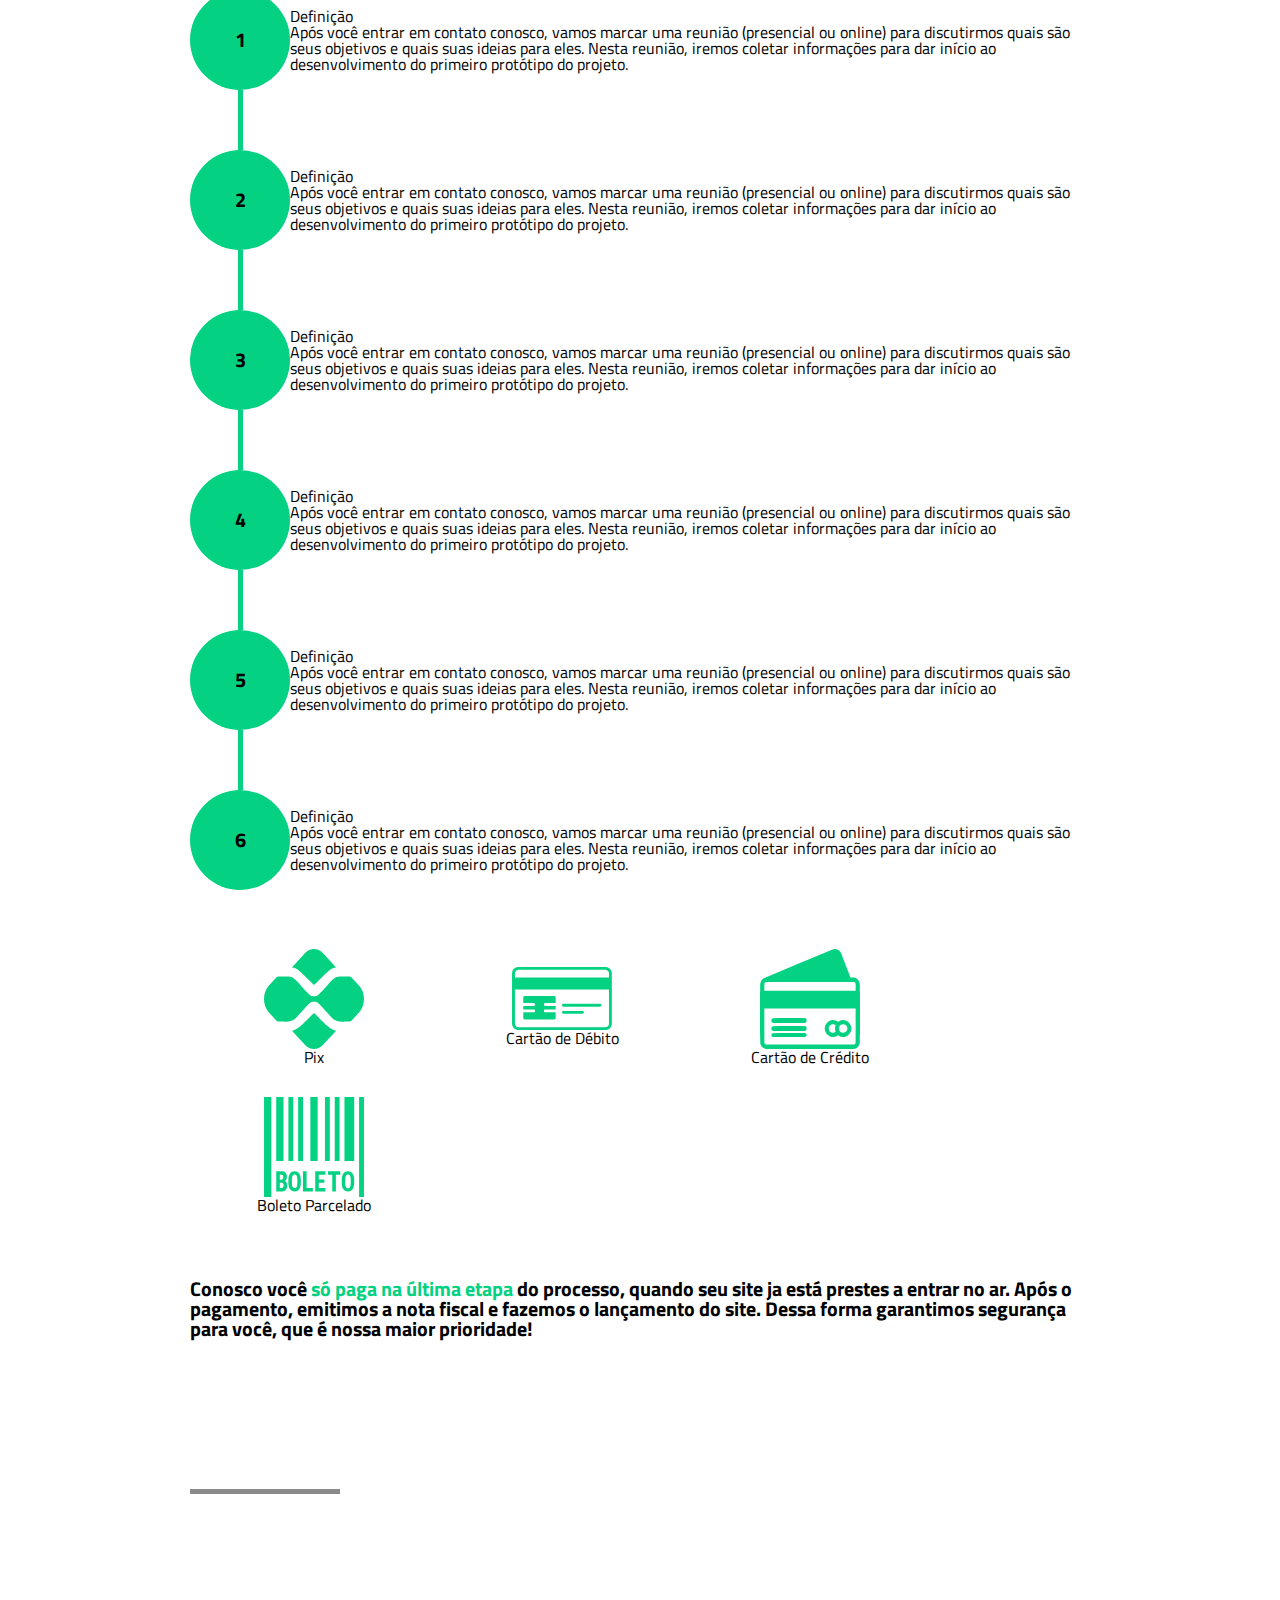
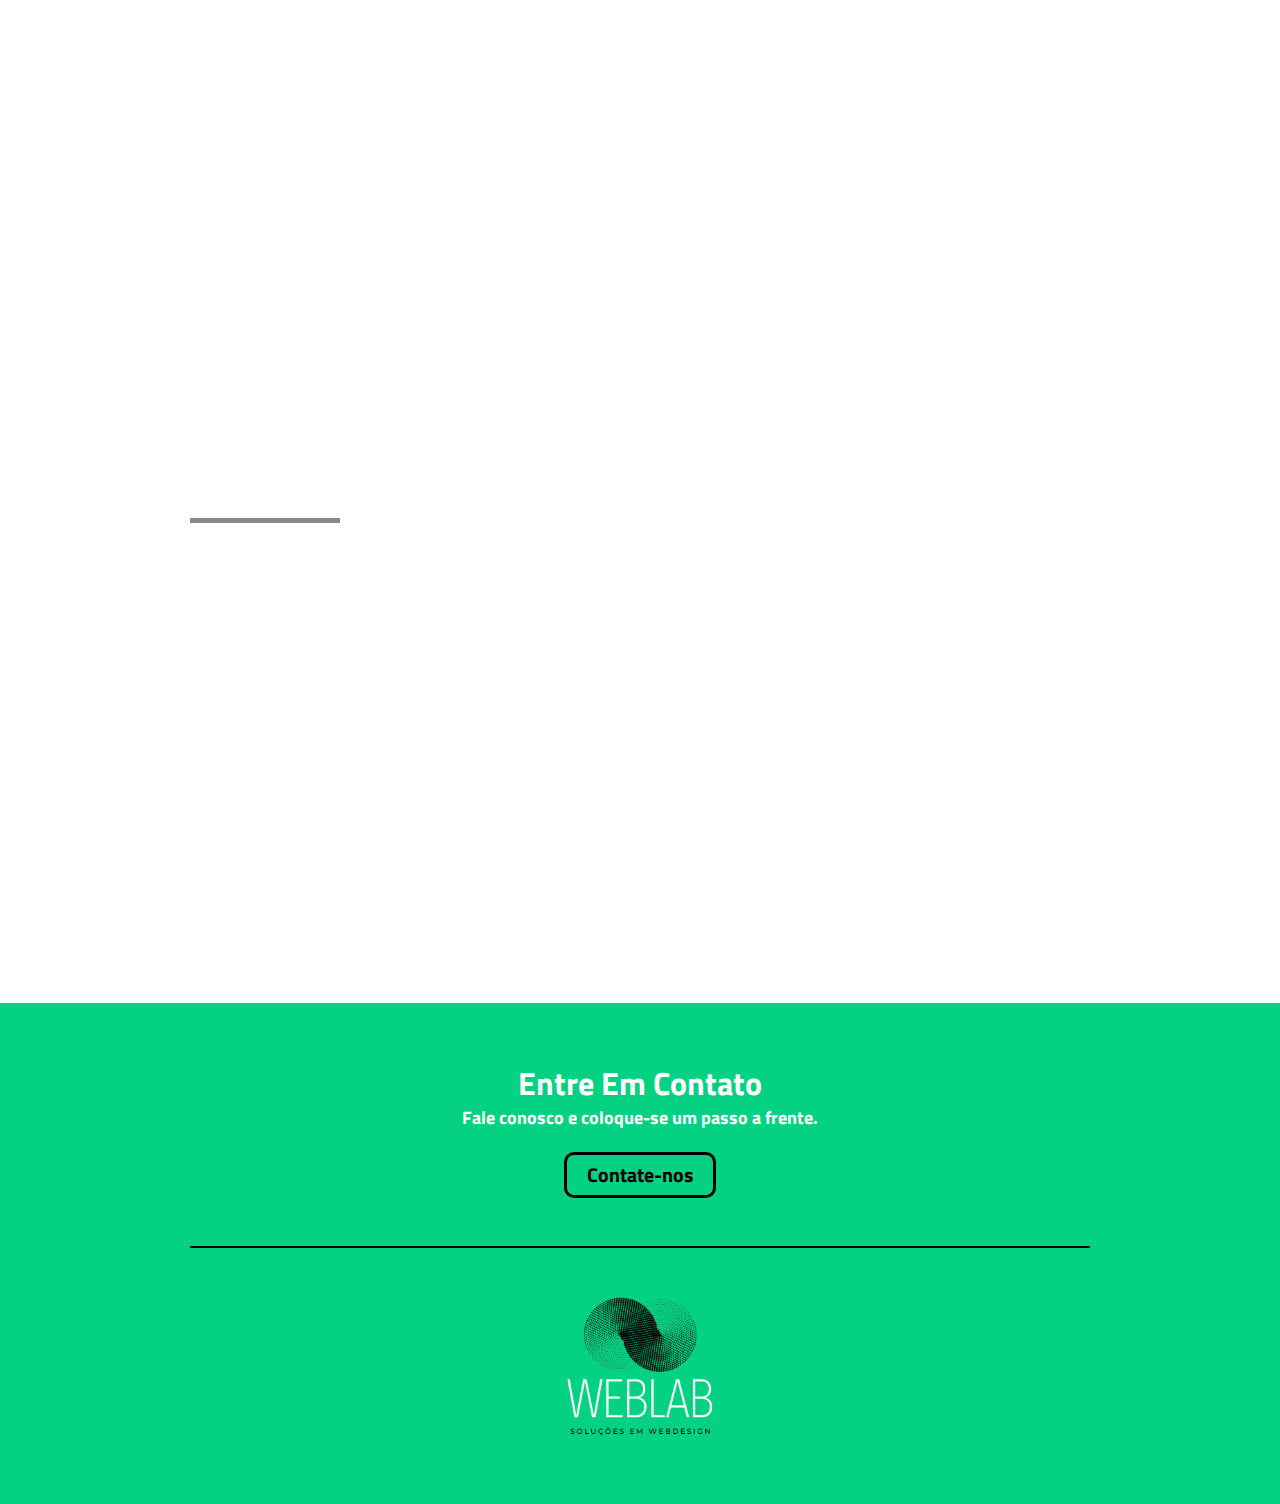
==== commit 0e5a536e: "Create section "Como-trabalhamos"" ====
--- a/index.html
+++ b/index.html
@@ -147,6 +147,99 @@
                 <span class="linha-divisoria-cinza"></span>
             </div>
         </section>
+
+        <section class="como-trabalhamos">
+            <div class="container-master">
+                <h2 class="titulo-principal-preto hidden" data-scroll>Da Ideia Ao Produto Final</h2>
+                <h3 class="o-que-fazemos-subtitulo hidden" data-scroll>Veja como funciona nosso processo completo, passo-a-passo</h3>
+                <div class="formas-como-trabalhamos">
+                    <div class="box-como-trabalhamos">
+                        <div>
+                            <div class="circulo"><p>1</p></div>
+                        </div>
+                        <div class="descricao-como-trabalhamos">
+                            <p>Definição</p>
+                            <p>Após você entrar em contato conosco, vamos marcar uma reunião (presencial ou online) para discutirmos quais são seus objetivos e quais suas ideias para eles. Nesta reunião, iremos coletar informações para dar início ao desenvolvimento do primeiro protótipo do projeto.</p>
+                        </div>
+                    </div>
+                    <div class="sup-reta"><div class="reta"></div></div>
+                    <div class="box-como-trabalhamos">
+                        <div>
+                            <div class="circulo"><p>2</p></div>
+                        </div>
+                        <div class="descricao-como-trabalhamos">
+                            <p>Definição</p>
+                            <p>Após você entrar em contato conosco, vamos marcar uma reunião (presencial ou online) para discutirmos quais são seus objetivos e quais suas ideias para eles. Nesta reunião, iremos coletar informações para dar início ao desenvolvimento do primeiro protótipo do projeto.</p>
+                        </div>
+                    </div>
+                    <div class="sup-reta"><div class="reta"></div></div> 
+                    <div class="box-como-trabalhamos">
+                        <div>
+                            <div class="circulo"><p>3</p></div>
+                        </div>
+                        <div class="descricao-como-trabalhamos">
+                            <p>Definição</p>
+                            <p>Após você entrar em contato conosco, vamos marcar uma reunião (presencial ou online) para discutirmos quais são seus objetivos e quais suas ideias para eles. Nesta reunião, iremos coletar informações para dar início ao desenvolvimento do primeiro protótipo do projeto.</p>
+                        </div>
+                    </div>
+                    <div class="sup-reta"><div class="reta"></div></div>
+                    <div class="box-como-trabalhamos">
+                        <div>
+                            <div class="circulo"><p>4</p></div>
+                        </div>
+                        <div class="descricao-como-trabalhamos">
+                            <p>Definição</p>
+                            <p>Após você entrar em contato conosco, vamos marcar uma reunião (presencial ou online) para discutirmos quais são seus objetivos e quais suas ideias para eles. Nesta reunião, iremos coletar informações para dar início ao desenvolvimento do primeiro protótipo do projeto.</p>
+                        </div>
+                    </div>
+                    <div class="sup-reta"><div class="reta"></div></div> 
+                    <div class="box-como-trabalhamos">
+                        <div>
+                            <div class="circulo"><p>5</p></div>
+                        </div>
+                        <div class="descricao-como-trabalhamos">
+                            <p>Definição</p>
+                            <p>Após você entrar em contato conosco, vamos marcar uma reunião (presencial ou online) para discutirmos quais são seus objetivos e quais suas ideias para eles. Nesta reunião, iremos coletar informações para dar início ao desenvolvimento do primeiro protótipo do projeto.</p>
+                        </div>
+                    </div>
+                    <div class="sup-reta"><div class="reta"></div></div>
+                    <div class="box-como-trabalhamos">
+                        <div>
+                            <div class="circulo"><p>6</p></div>
+                        </div>
+                        <div class="descricao-como-trabalhamos">
+                            <p>Definição</p>
+                            <p>Após você entrar em contato conosco, vamos marcar uma reunião (presencial ou online) para discutirmos quais são seus objetivos e quais suas ideias para eles. Nesta reunião, iremos coletar informações para dar início ao desenvolvimento do primeiro protótipo do projeto.</p>
+                        </div>
+                    </div>
+                </div>
+                <h2 class="titulo-principal-preto hidden" data-scroll>Métodos de Pagamento</h2>
+                <div class="container-pagamento">
+                    <div class="icones-pagamento">
+                        <img src="./assets/img/pix.svg" alt="imagem do icone do pix">
+                        <p>Pix</p>
+                    </div>
+                    <div class="icones-pagamento">
+                        <img src="./assets/img/cartao debito.svg" alt="imagem do icone do cartão de débito">
+                        <p>Cartão de Débito</p>
+                    </div>
+                    <div class="icones-pagamento">
+                        <img src="./assets/img/cartao credito.svg" alt="imagem do icone do cartão de crédito">
+                        <p>Cartão de Crédito</p>
+                    </div>
+                    <div class="icones-pagamento">
+                        <img src="./assets/img/boleto.svg" alt="imagem do icone do Boleto">
+                        <p>Boleto Parcelado</p>
+                    </div>
+                </div>
+                <h4 class="como-trabalhamos-titulo">Conosco você <span class="realce">só paga na última etapa</span> do processo, quando seu site ja está prestes a entrar no ar. Após o pagamento, emitimos a nota fiscal e fazemos o lançamento do site. Dessa forma garantimos segurança para você, que é nossa maior prioridade!</h4>
+                <span class="linha-divisoria-cinza"></span>
+            </div>
+        </section>
+        
+
+
+
         <section class="como-ajudar">
             <div class="container-master">
                 <div class="flex-container">
--- a/assets/styles/style.css
+++ b/assets/styles/style.css
@@ -8,6 +8,7 @@
 @import url('./animations.css');
 @import url('./sobrenos.css');
 @import url('./amostras.css');
+@import url('./comotrabalhamos.css');
 
 body {
     /* font-family: 'Oswald', sans-serif;
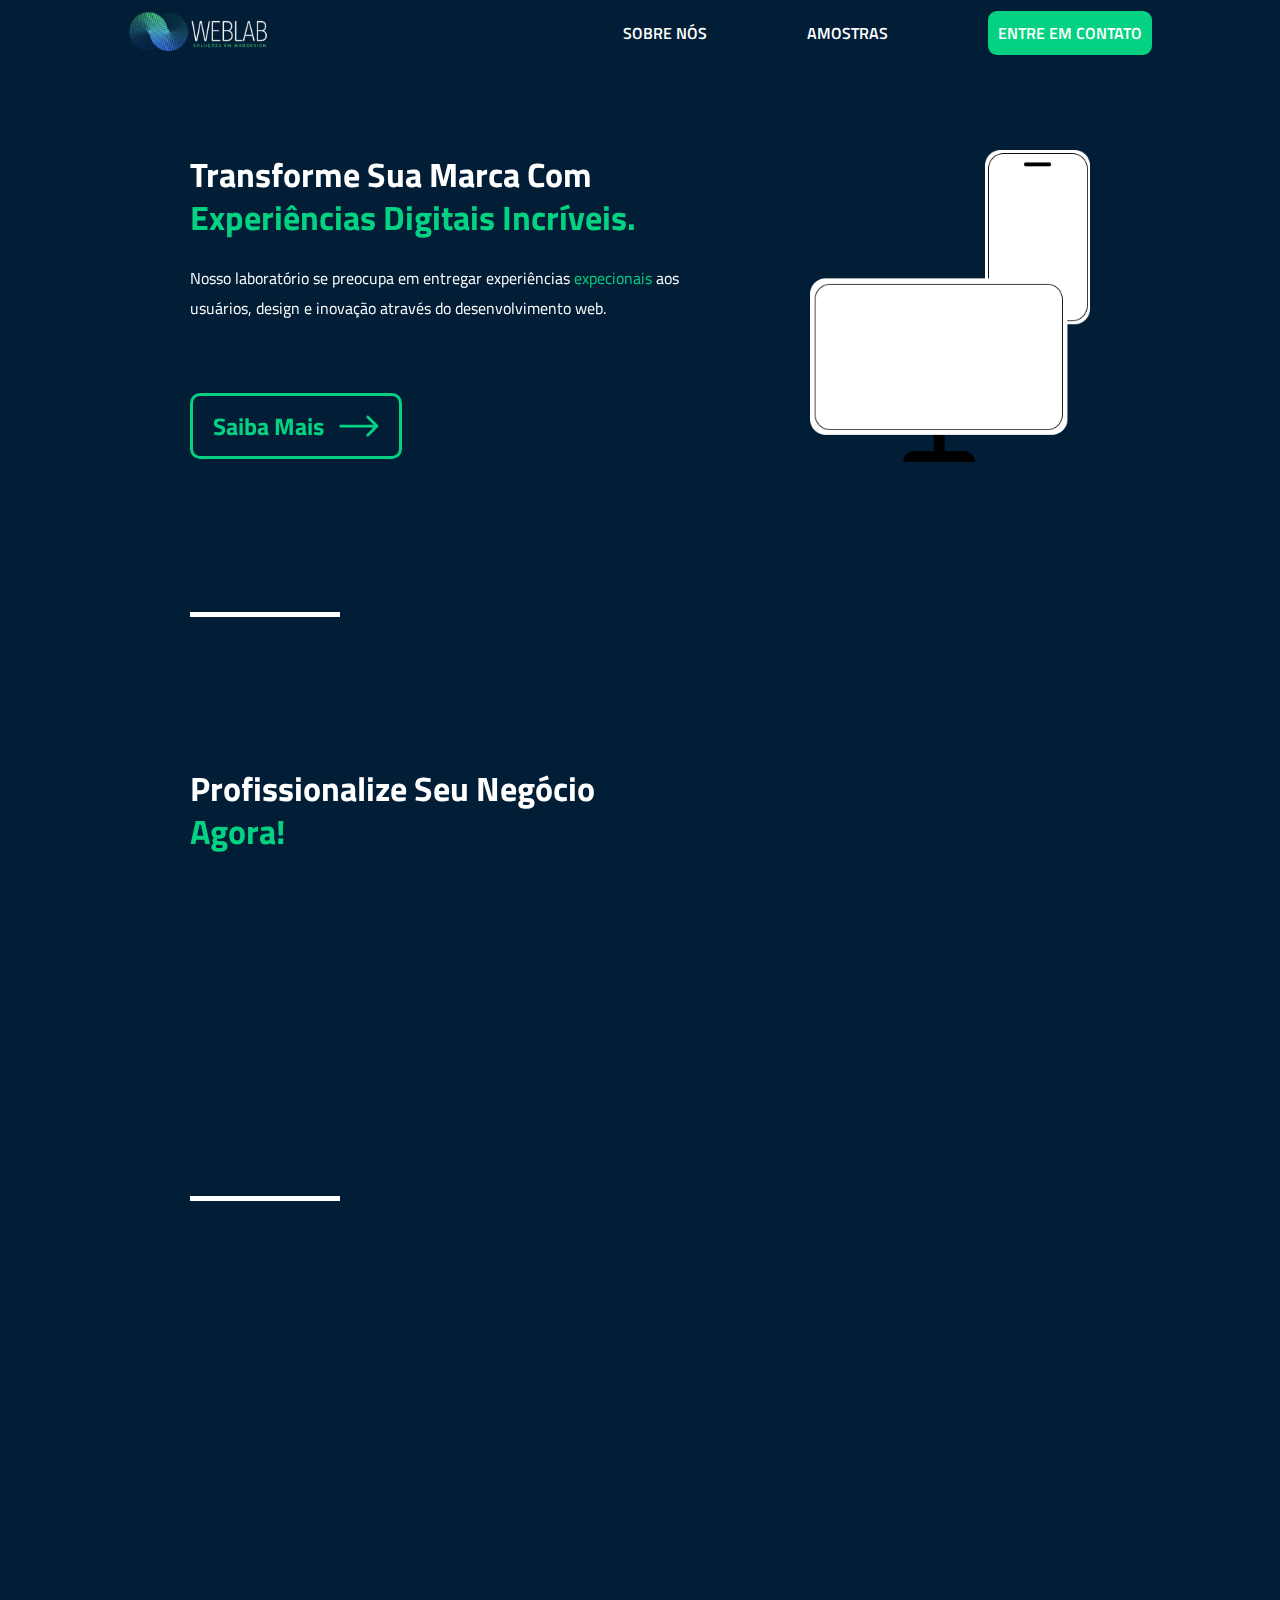
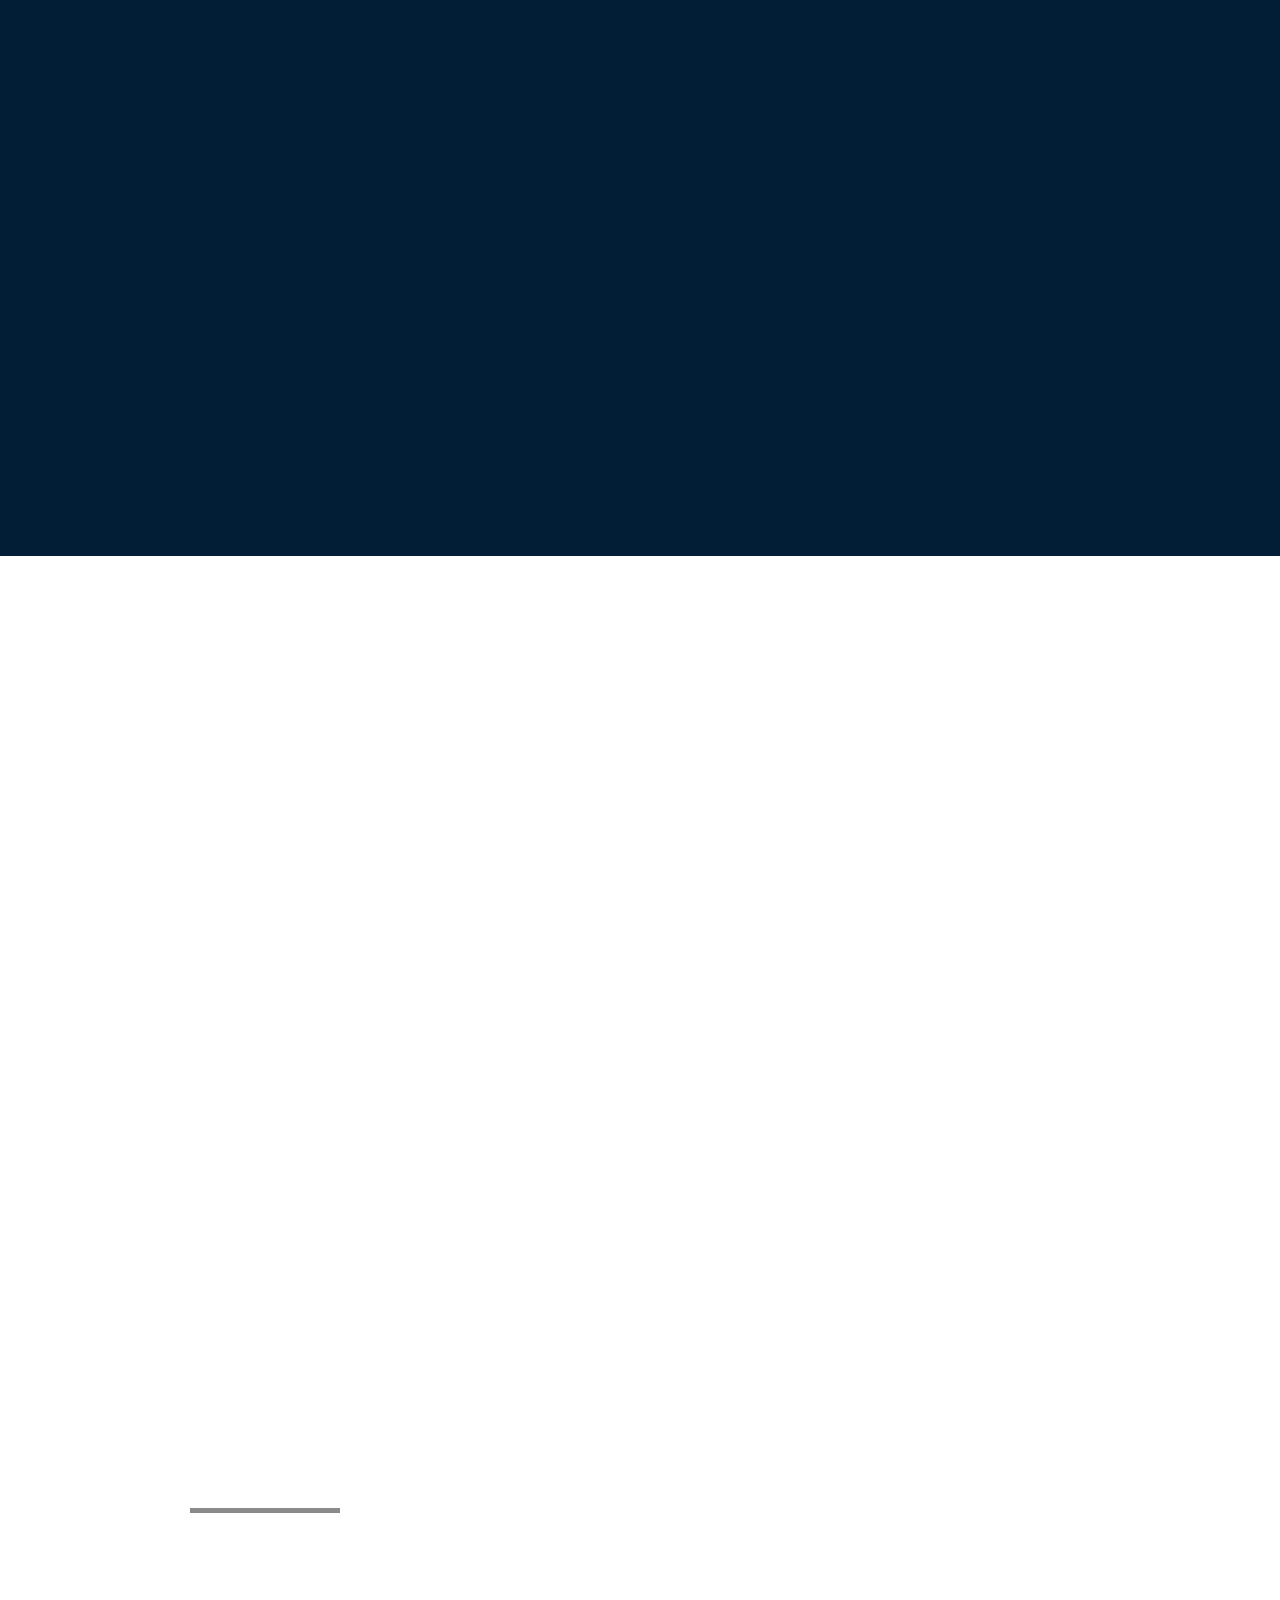
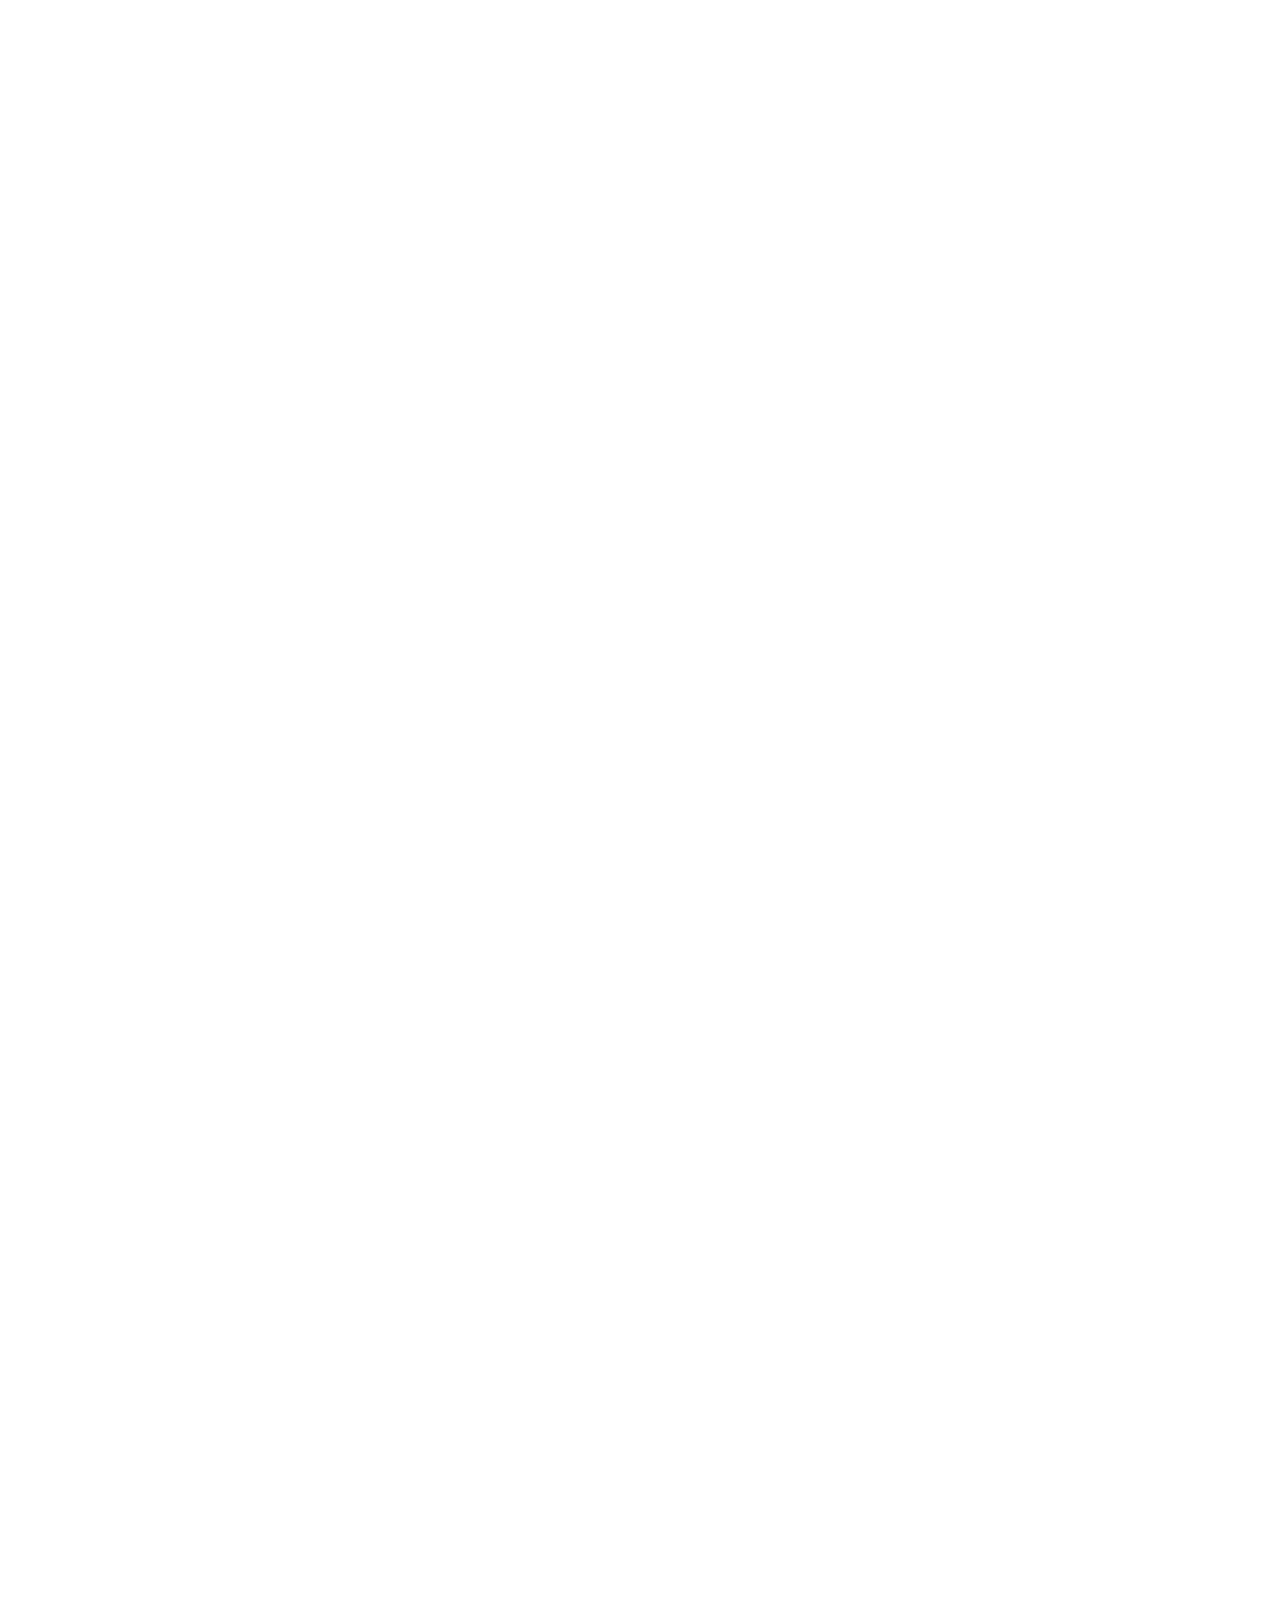
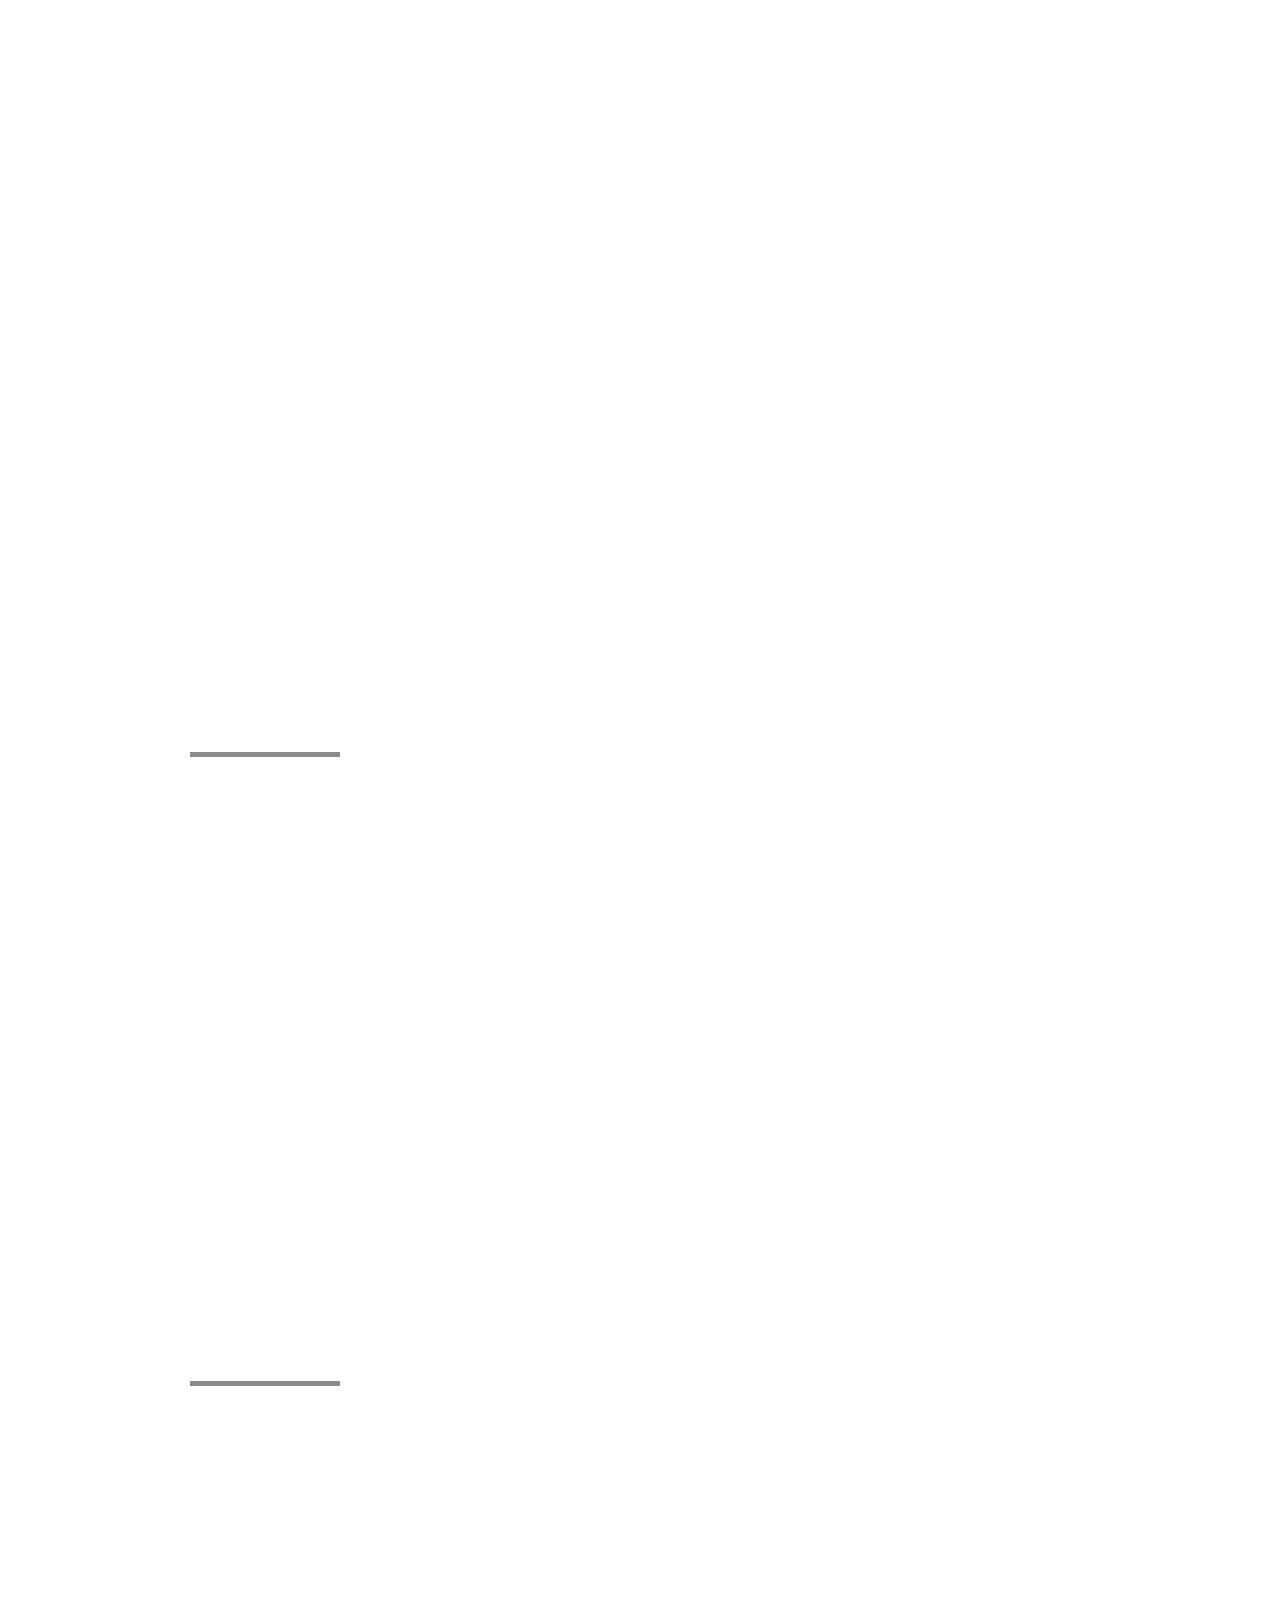
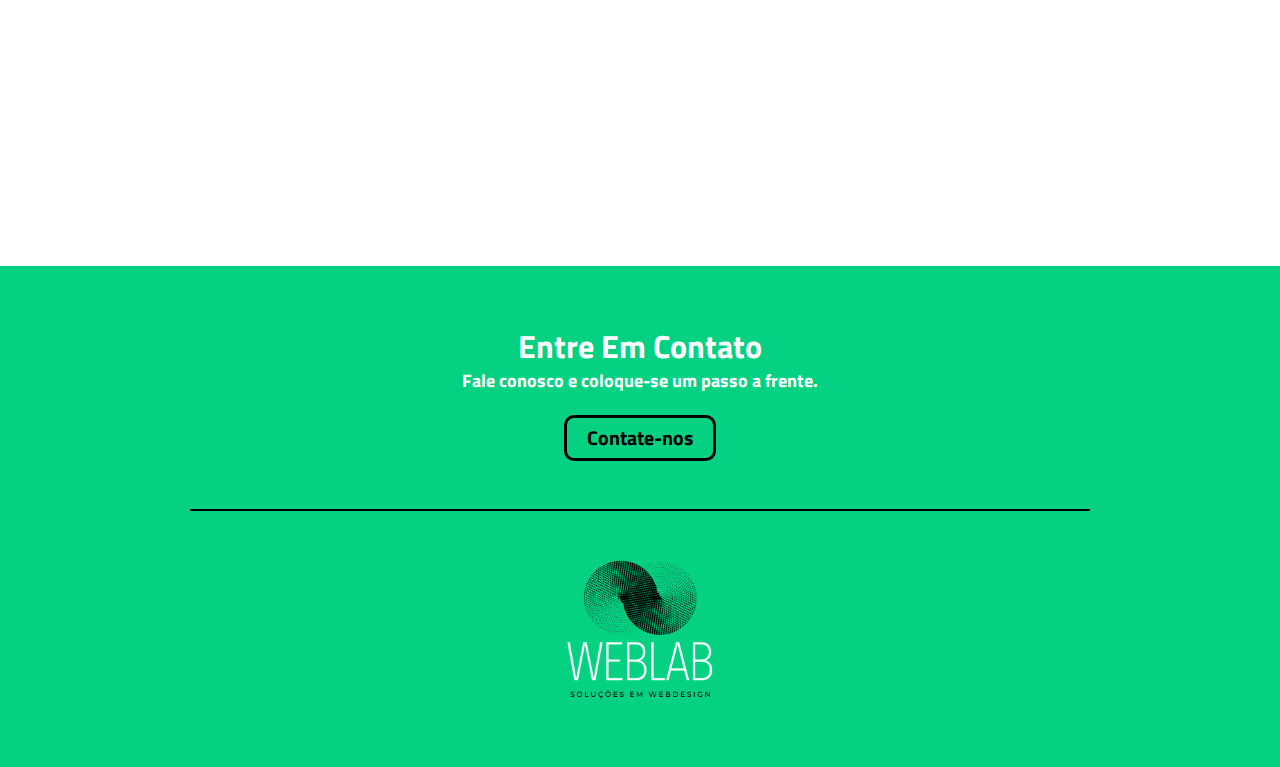
==== commit f06f5243: "Section "Como Trabalhamos"" ====
--- a/index.html
+++ b/index.html
@@ -58,7 +58,7 @@
                     <div>
                         <h1 class="titulo-principal hidden" data-scroll>Transforme Sua Marca Com <span class="realce">Experiências Digitais Incríveis.</span></h1>
                         <h2 class="destaque-subtitulo hidden" data-scroll>Nosso laboratório se preocupa em entregar experiências <span class="realce">expecionais</span> aos usuários, design e inovação através do desenvolvimento web.</h2>
-                        <a href="./pages/precos.html" class="destaque-botao hidden" data-scroll>Saiba Mais</a>
+                        <a target="_blank" rel="noopener noreferral" href="https://api.whatsapp.com/send?phone=41997215668&text=Olá,%20eu%20gostaria%20de%20realizar%20um%20orçamento%20para%20um%20website." class="destaque-botao hidden" data-scroll>Saiba Mais</a>
                     </div>
                     <div class="pc-celular hidden" data-scroll>
                         <img src="./assets/img/pc.png">
@@ -153,86 +153,89 @@
                 <h2 class="titulo-principal-preto hidden" data-scroll>Da Ideia Ao Produto Final</h2>
                 <h3 class="o-que-fazemos-subtitulo hidden" data-scroll>Veja como funciona nosso processo completo, passo-a-passo</h3>
                 <div class="formas-como-trabalhamos">
-                    <div class="box-como-trabalhamos">
+                    <div class="box-como-trabalhamos hidden" data-scroll>
                         <div>
                             <div class="circulo"><p>1</p></div>
                         </div>
                         <div class="descricao-como-trabalhamos">
-                            <p>Definição</p>
-                            <p>Após você entrar em contato conosco, vamos marcar uma reunião (presencial ou online) para discutirmos quais são seus objetivos e quais suas ideias para eles. Nesta reunião, iremos coletar informações para dar início ao desenvolvimento do primeiro protótipo do projeto.</p>
-                        </div>
-                    </div>
-                    <div class="sup-reta"><div class="reta"></div></div>
-                    <div class="box-como-trabalhamos">
+                            <p class="descricao-como-trabalhamos-titulo">Definição de Requisitos</p>
+                            <p>Após você entrar em contato conosco, vamos marcar uma reunião (presencial ou online) para discutirmos quais são seus objetivos e quais suas ideias para eles. Nesta reunião, iremos coletar informações para dar início ao desenvolvimento do primeiro protótipo do projeto.</p>
+                        </div>
+                    </div>
+                    <div class="box-como-trabalhamos hidden" data-scroll>
                         <div>
                             <div class="circulo"><p>2</p></div>
                         </div>
                         <div class="descricao-como-trabalhamos">
-                            <p>Definição</p>
-                            <p>Após você entrar em contato conosco, vamos marcar uma reunião (presencial ou online) para discutirmos quais são seus objetivos e quais suas ideias para eles. Nesta reunião, iremos coletar informações para dar início ao desenvolvimento do primeiro protótipo do projeto.</p>
-                        </div>
-                    </div>
-                    <div class="sup-reta"><div class="reta"></div></div> 
-                    <div class="box-como-trabalhamos">
+                            <p class="descricao-como-trabalhamos-titulo">Prototipagem</p>
+                            <p>Após você entrar em contato conosco, vamos marcar uma reunião (presencial ou online) para discutirmos quais são seus objetivos e quais suas ideias para eles. Nesta reunião, iremos coletar informações para dar início ao desenvolvimento do primeiro protótipo do projeto.</p>
+                        </div>
+                    </div> 
+                    <div class="box-como-trabalhamos hidden" data-scroll>
                         <div>
                             <div class="circulo"><p>3</p></div>
                         </div>
                         <div class="descricao-como-trabalhamos">
-                            <p>Definição</p>
-                            <p>Após você entrar em contato conosco, vamos marcar uma reunião (presencial ou online) para discutirmos quais são seus objetivos e quais suas ideias para eles. Nesta reunião, iremos coletar informações para dar início ao desenvolvimento do primeiro protótipo do projeto.</p>
-                        </div>
-                    </div>
-                    <div class="sup-reta"><div class="reta"></div></div>
-                    <div class="box-como-trabalhamos">
+                            <p class="descricao-como-trabalhamos-titulo">Produção</p>
+                            <p>Após você entrar em contato conosco, vamos marcar uma reunião (presencial ou online) para discutirmos quais são seus objetivos e quais suas ideias para eles. Nesta reunião, iremos coletar informações para dar início ao desenvolvimento do primeiro protótipo do projeto.</p>
+                        </div>
+                    </div>
+                    <div class="box-como-trabalhamos hidden" data-scroll>
                         <div>
                             <div class="circulo"><p>4</p></div>
                         </div>
                         <div class="descricao-como-trabalhamos">
-                            <p>Definição</p>
-                            <p>Após você entrar em contato conosco, vamos marcar uma reunião (presencial ou online) para discutirmos quais são seus objetivos e quais suas ideias para eles. Nesta reunião, iremos coletar informações para dar início ao desenvolvimento do primeiro protótipo do projeto.</p>
-                        </div>
-                    </div>
-                    <div class="sup-reta"><div class="reta"></div></div> 
-                    <div class="box-como-trabalhamos">
+                            <p class="descricao-como-trabalhamos-titulo">Teste do Sistema</p>
+                            <p>Após você entrar em contato conosco, vamos marcar uma reunião (presencial ou online) para discutirmos quais são seus objetivos e quais suas ideias para eles. Nesta reunião, iremos coletar informações para dar início ao desenvolvimento do primeiro protótipo do projeto.</p>
+                        </div>
+                    </div> 
+                    <div class="box-como-trabalhamos hidden" data-scroll>
                         <div>
                             <div class="circulo"><p>5</p></div>
                         </div>
                         <div class="descricao-como-trabalhamos">
-                            <p>Definição</p>
-                            <p>Após você entrar em contato conosco, vamos marcar uma reunião (presencial ou online) para discutirmos quais são seus objetivos e quais suas ideias para eles. Nesta reunião, iremos coletar informações para dar início ao desenvolvimento do primeiro protótipo do projeto.</p>
-                        </div>
-                    </div>
-                    <div class="sup-reta"><div class="reta"></div></div>
-                    <div class="box-como-trabalhamos">
+                            <p class="descricao-como-trabalhamos-titulo">Entrega</p>
+                            <p>Após você entrar em contato conosco, vamos marcar uma reunião (presencial ou online) para discutirmos quais são seus objetivos e quais suas ideias para eles. Nesta reunião, iremos coletar informações para dar início ao desenvolvimento do primeiro protótipo do projeto.</p>
+                        </div>
+                    </div>
+                    <div class="box-como-trabalhamos hidden" data-scroll>
                         <div>
                             <div class="circulo"><p>6</p></div>
                         </div>
                         <div class="descricao-como-trabalhamos">
-                            <p>Definição</p>
+                            <p class="descricao-como-trabalhamos-titulo">Lançamento</p>
                             <p>Após você entrar em contato conosco, vamos marcar uma reunião (presencial ou online) para discutirmos quais são seus objetivos e quais suas ideias para eles. Nesta reunião, iremos coletar informações para dar início ao desenvolvimento do primeiro protótipo do projeto.</p>
                         </div>
                     </div>
                 </div>
                 <h2 class="titulo-principal-preto hidden" data-scroll>Métodos de Pagamento</h2>
                 <div class="container-pagamento">
-                    <div class="icones-pagamento">
-                        <img src="./assets/img/pix.svg" alt="imagem do icone do pix">
-                        <p>Pix</p>
-                    </div>
-                    <div class="icones-pagamento">
-                        <img src="./assets/img/cartao debito.svg" alt="imagem do icone do cartão de débito">
-                        <p>Cartão de Débito</p>
-                    </div>
-                    <div class="icones-pagamento">
-                        <img src="./assets/img/cartao credito.svg" alt="imagem do icone do cartão de crédito">
-                        <p>Cartão de Crédito</p>
-                    </div>
-                    <div class="icones-pagamento">
-                        <img src="./assets/img/boleto.svg" alt="imagem do icone do Boleto">
-                        <p>Boleto Parcelado</p>
-                    </div>
-                </div>
-                <h4 class="como-trabalhamos-titulo">Conosco você <span class="realce">só paga na última etapa</span> do processo, quando seu site ja está prestes a entrar no ar. Após o pagamento, emitimos a nota fiscal e fazemos o lançamento do site. Dessa forma garantimos segurança para você, que é nossa maior prioridade!</h4>
+                    <div class="icones-pagamento hidden" data-scroll>
+                        <div>
+                            <img src="./assets/img/pix.svg" alt="imagem do icone do pix">
+                        </div>
+                        <p class="icones-pagamento-texto">PIX</p>
+                    </div>
+                    <div class="icones-pagamento hidden" data-scroll>
+                        <div>
+                            <img src="./assets/img/cartao debito.svg" alt="imagem do icone do cartão de débito">
+                        </div>
+                        <p class="icones-pagamento-texto">Cartão de Débito</p>
+                    </div>
+                    <div class="icones-pagamento hidden" data-scroll>
+                        <div>
+                            <img src="./assets/img/cartao credito.svg" alt="imagem do icone do cartão de crédito">
+                        </div>
+                        <p class="icones-pagamento-texto">Cartão de Crédito</p>
+                    </div>
+                    <div class="icones-pagamento hidden" data-scroll>
+                        <div>
+                            <img src="./assets/img/boleto.svg" alt="imagem do icone do Boleto">
+                        </div>
+                        <p class="icones-pagamento-texto">Boleto Parcelado</p>
+                    </div>
+                </div>
+                <h4 class="como-trabalhamos-titulo hidden" data-scroll>Conosco você <span class="realce">só paga na última etapa</span> do processo, quando seu site ja está prestes a entrar no ar. Após o pagamento, emitimos a nota fiscal e fazemos o lançamento do site. Dessa forma garantimos segurança para você, que é nossa maior prioridade!</h4>
                 <span class="linha-divisoria-cinza"></span>
             </div>
         </section>
--- a/assets/styles/style.css
+++ b/assets/styles/style.css
@@ -11,8 +11,6 @@
 @import url('./comotrabalhamos.css');
 
 body {
-    /* font-family: 'Oswald', sans-serif;
-    font-family: 'Tilt Warp', cursive; */
     font-family: 'Titillium Web', sans-serif;
 }
 
@@ -21,7 +19,7 @@
     padding: 64px 20px 0 20px;
 }
 
-.o-que-fazemos, .como-ajudar, .frase, .sobre-nos, .amostras, .precos {
+.o-que-fazemos, .como-ajudar, .frase, .sobre-nos, .amostras, .como-trabalhamos {
     background-color: #FFFFFF;
     padding: 64px 20px 0 20px;
 }
@@ -86,7 +84,7 @@
     .frase,
     .sobre-nos,
     .amostras,
-    .precos {
+    .como-trabalhamos {
         padding-left: 0;
         padding-right: 0;
     }
@@ -97,6 +95,10 @@
     }
 
     .titulo-principal {
+        width: 400px;
+    }
+
+    .titulo-principal-preto {
         width: 400px;
     }
 
@@ -125,7 +127,7 @@
     .frase,
     .sobre-nos,
     .amostras,
-    .precos {
+    .como-trabalhamos {
         padding-top: 150px;
     }
 
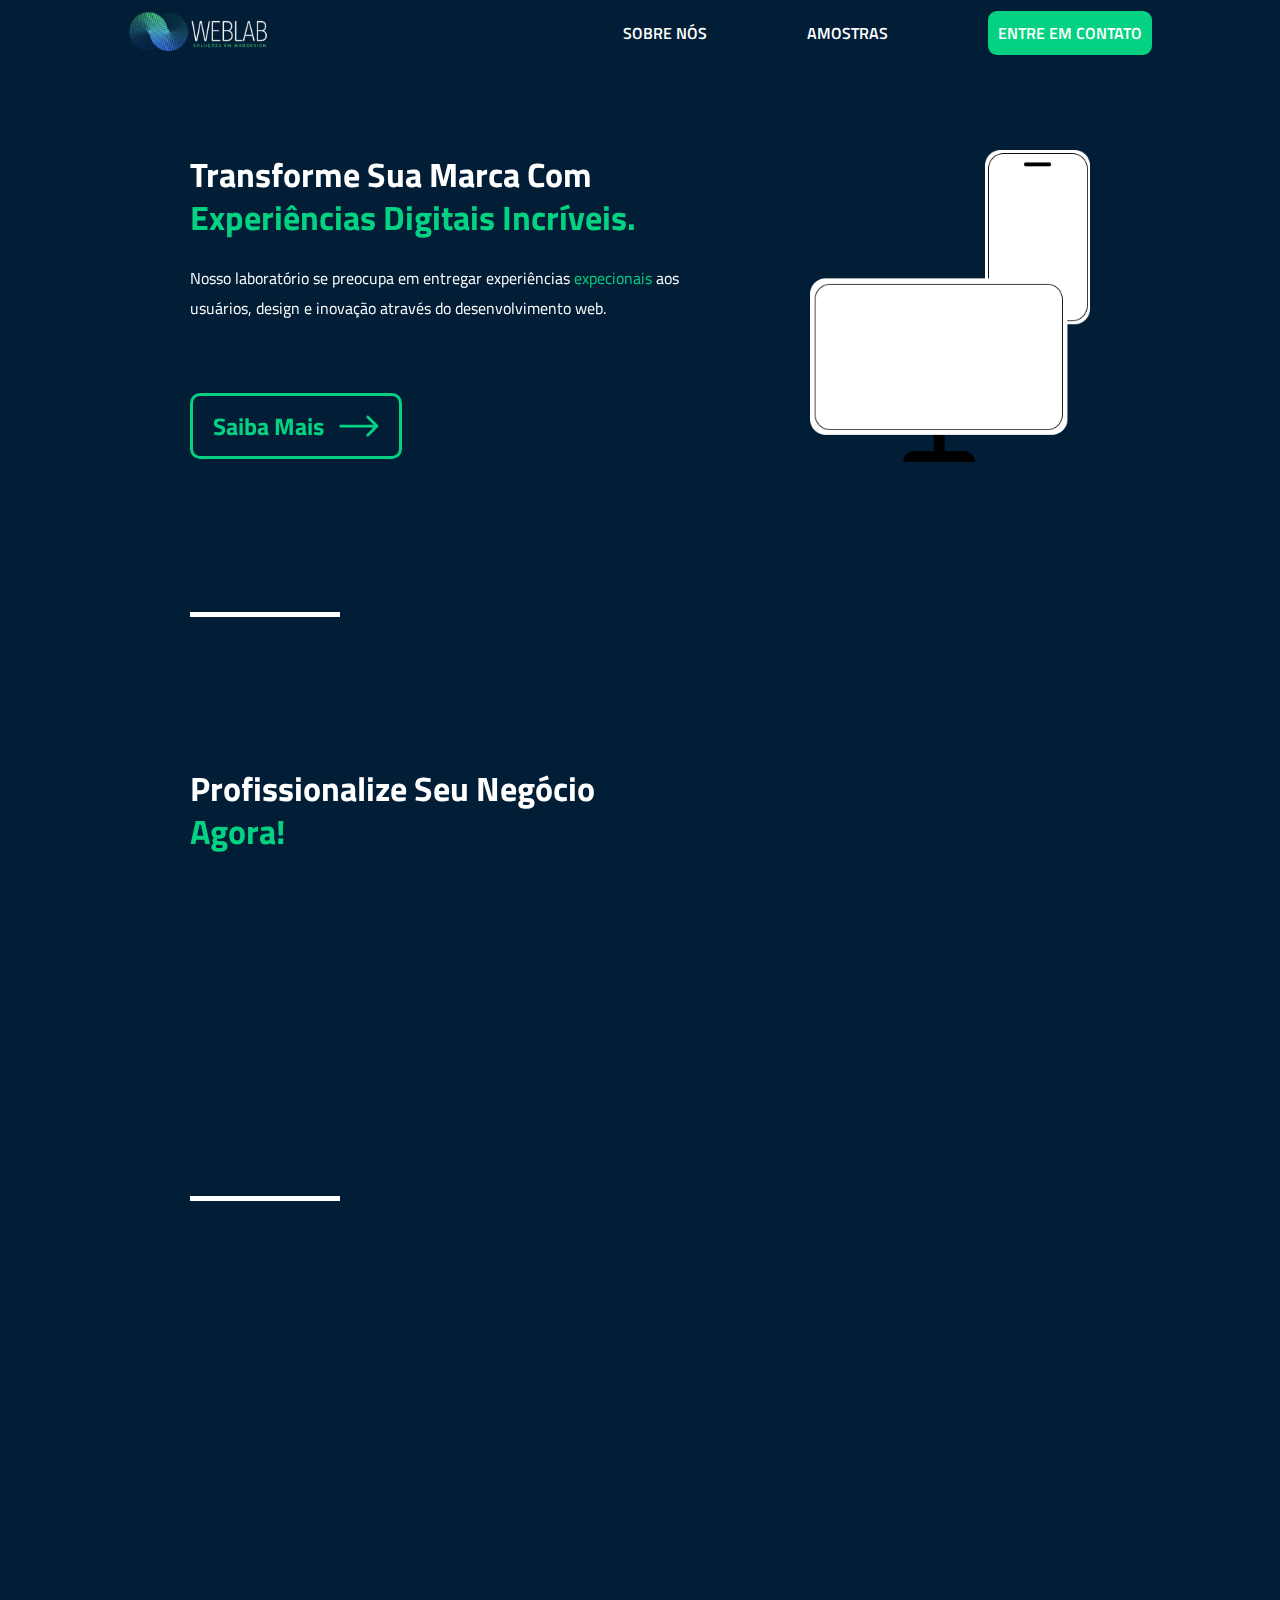
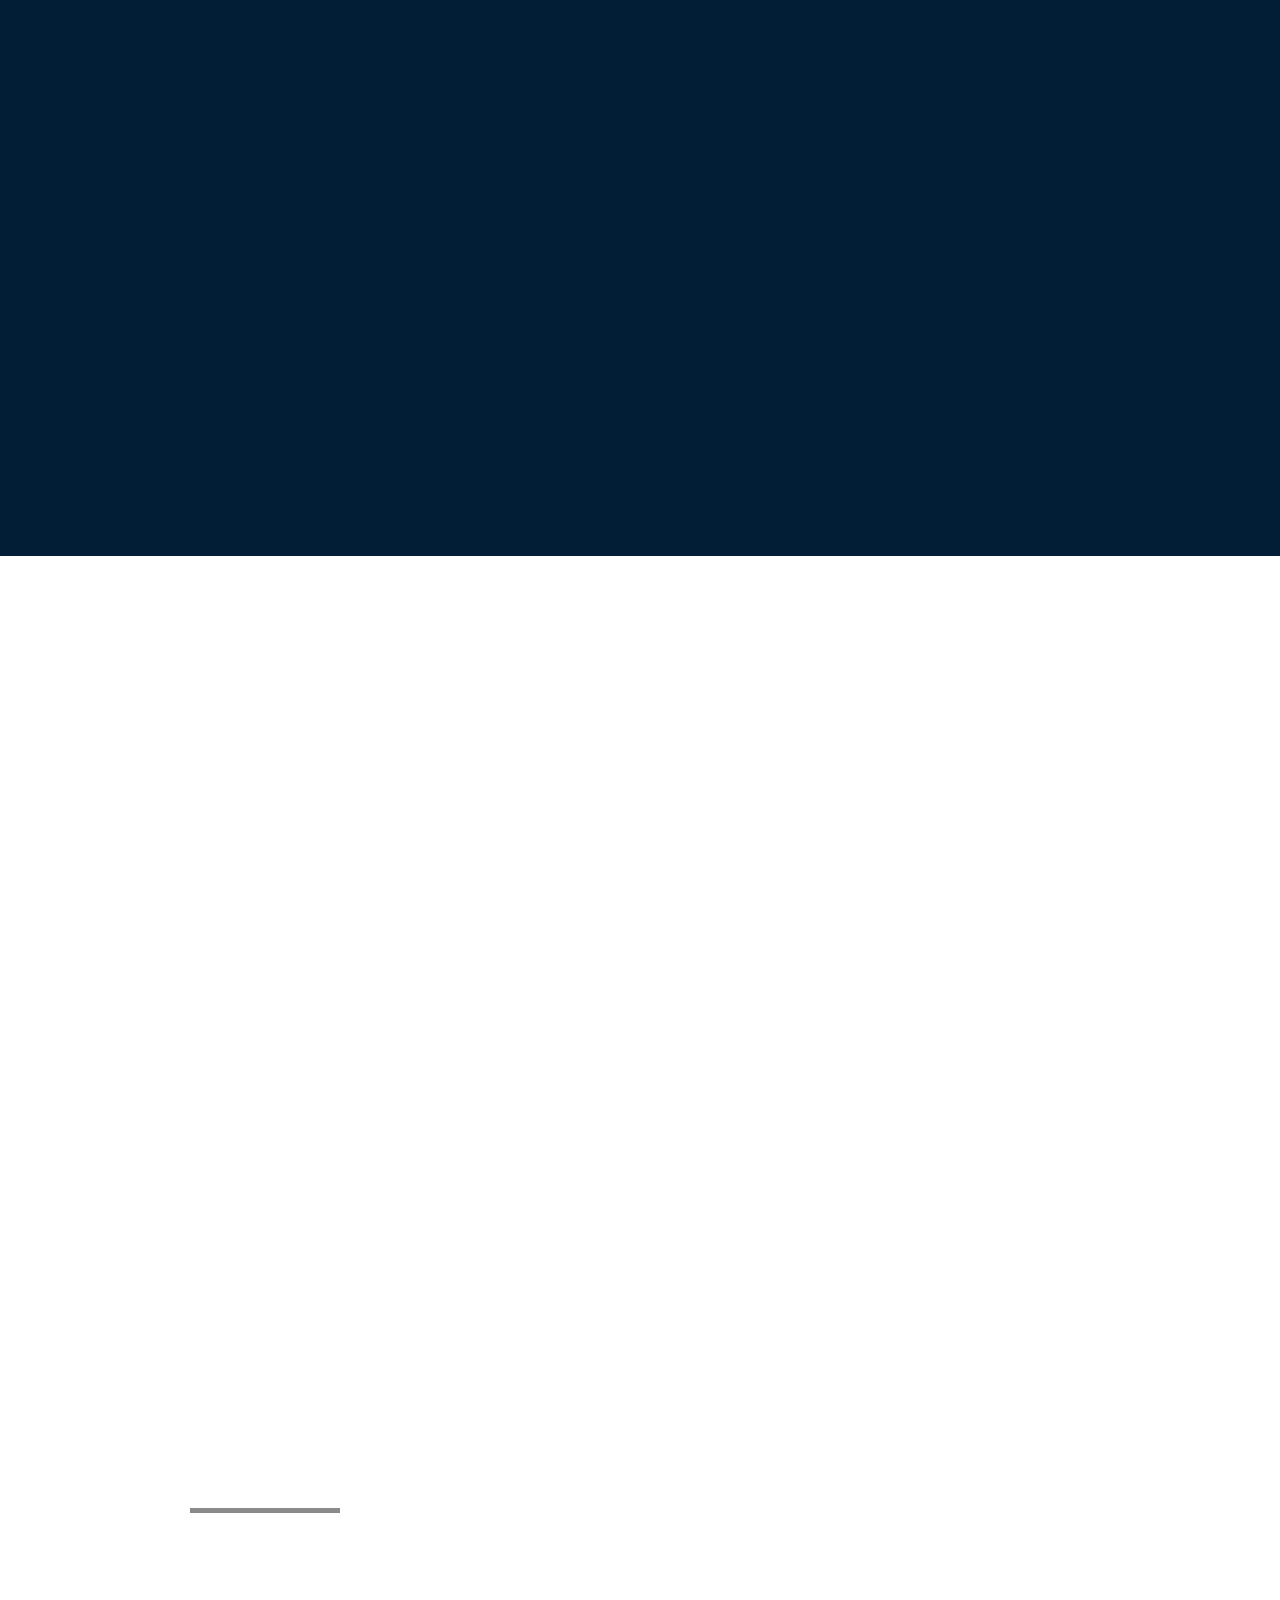
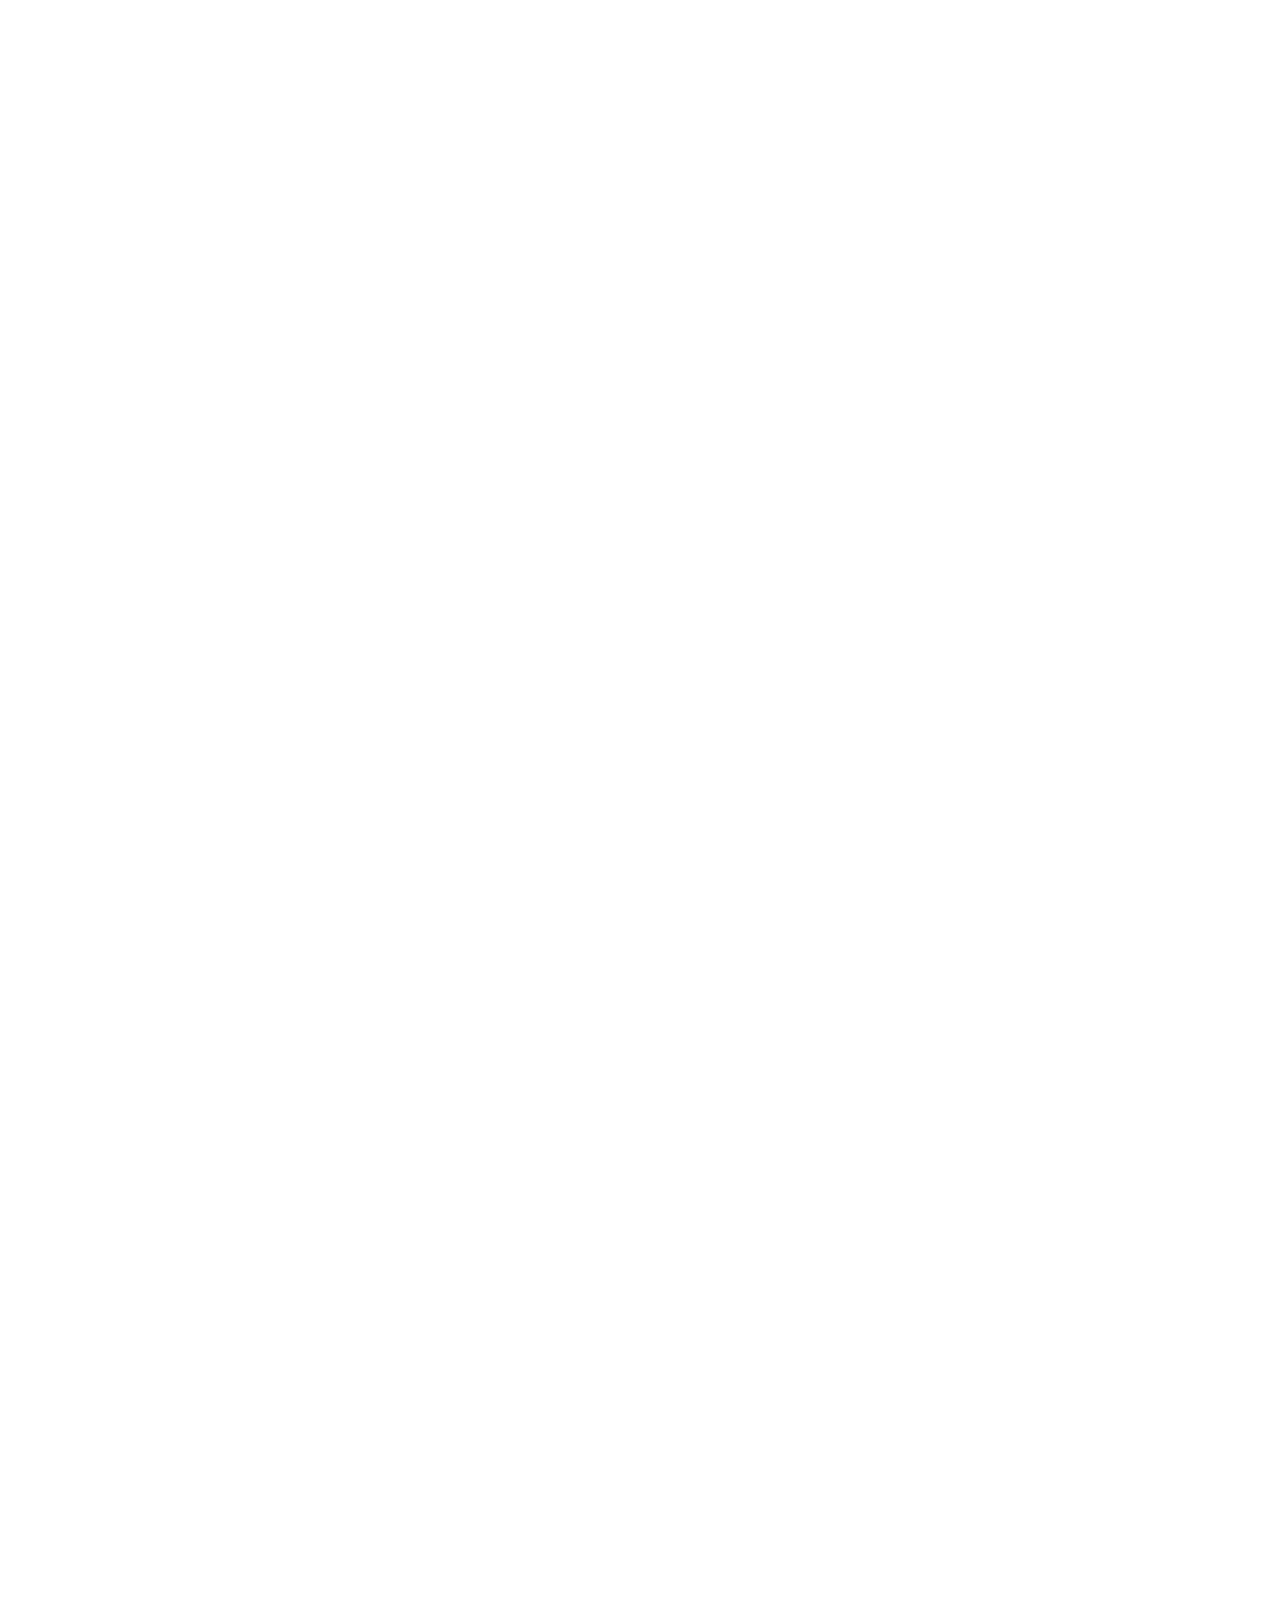
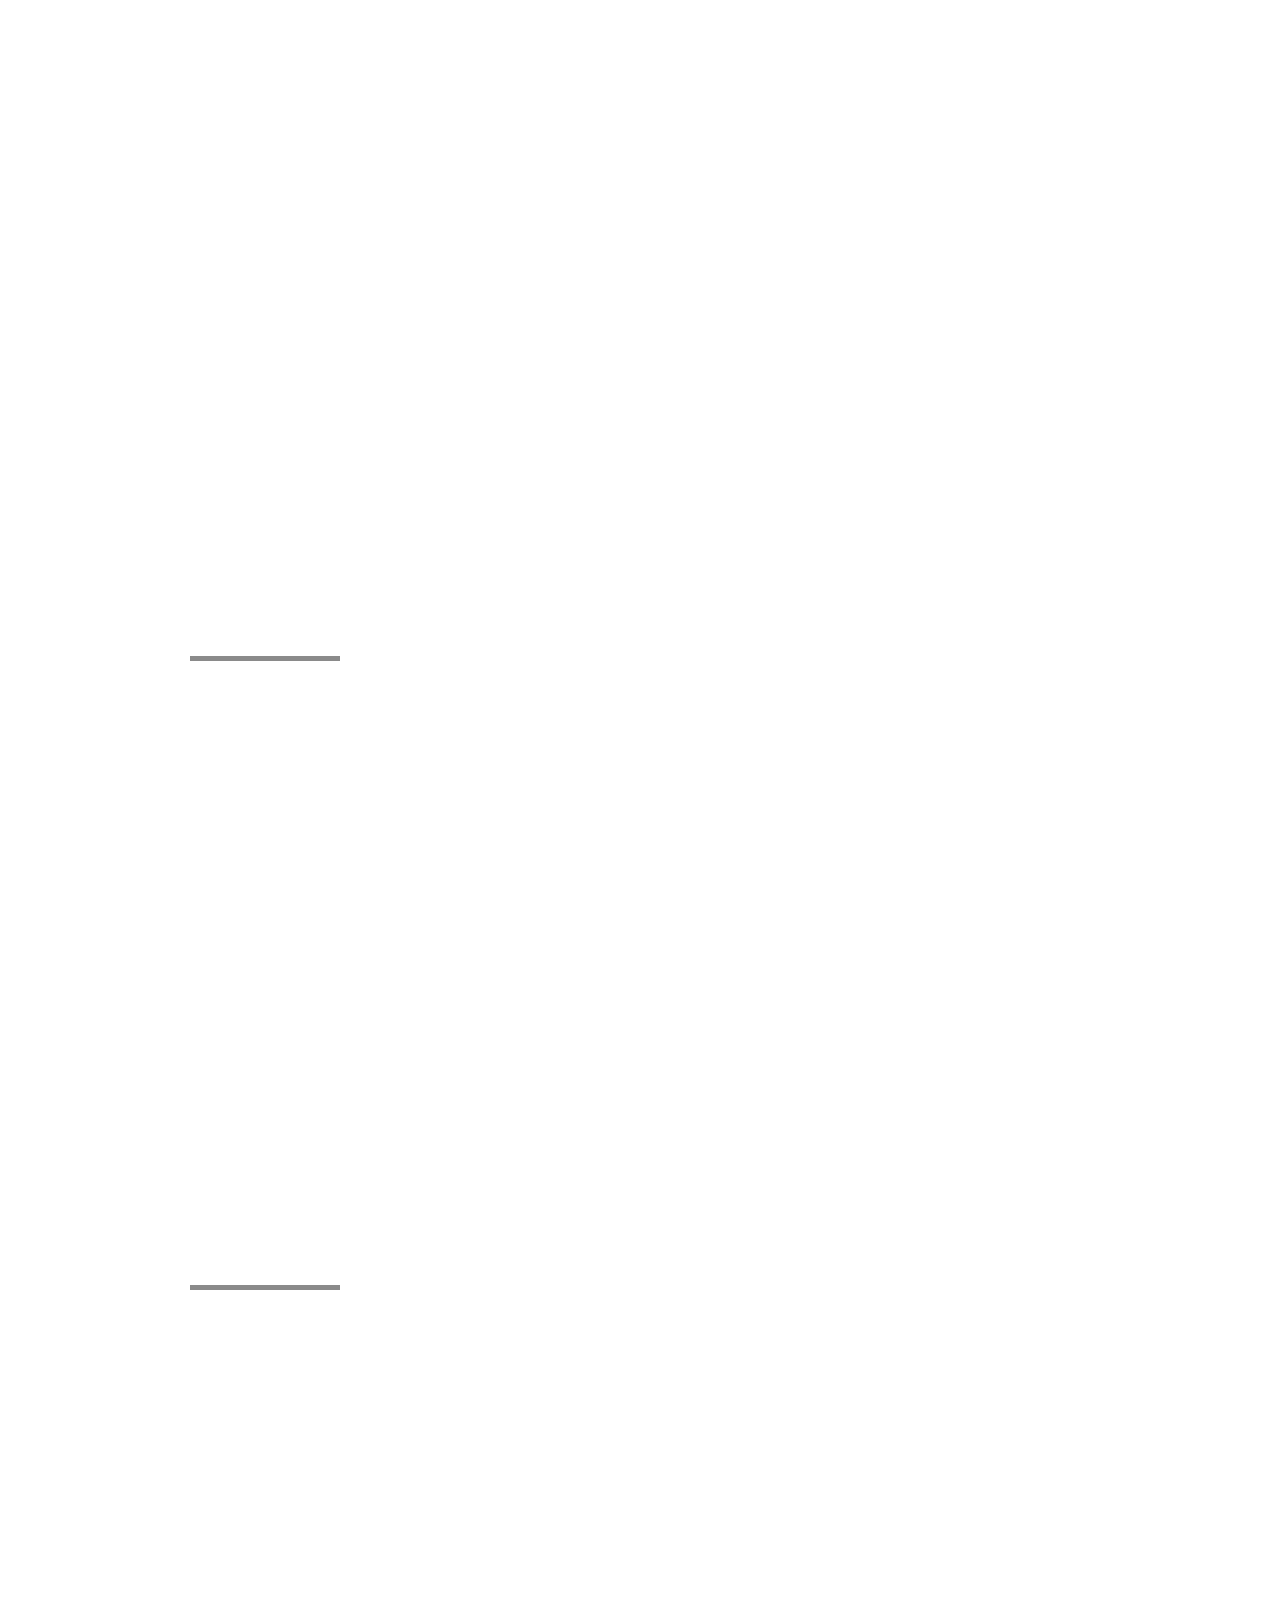
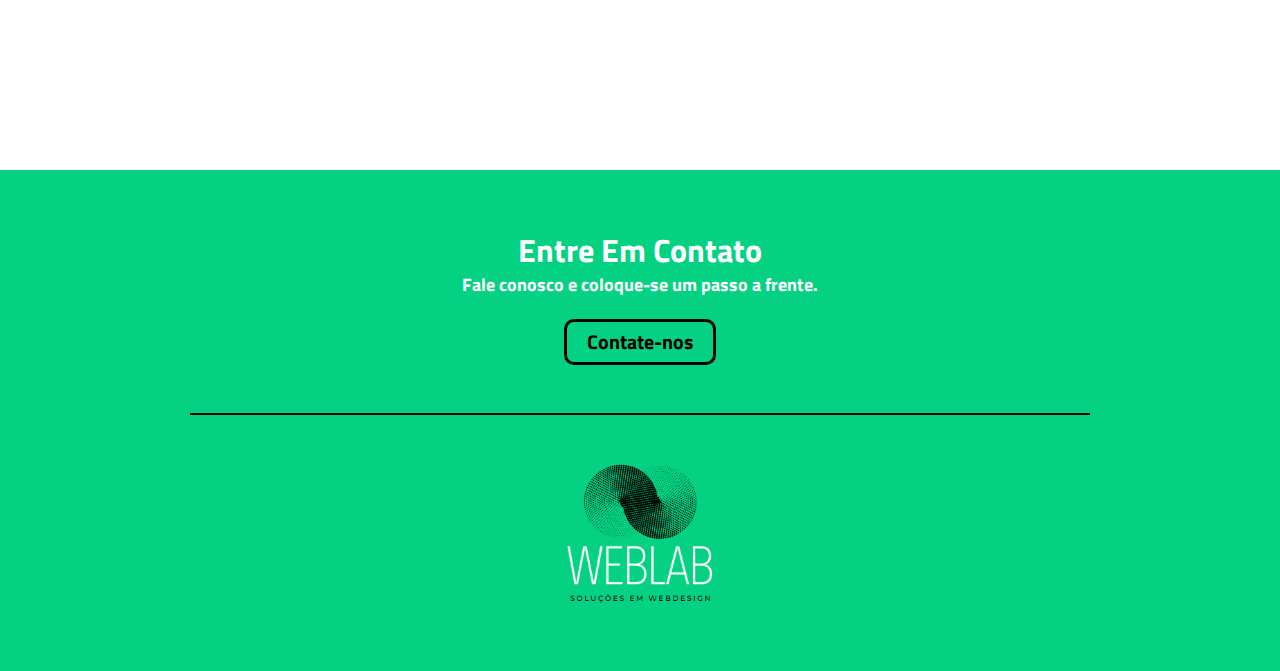
==== commit ce9429c9: "Update Index" ====
--- a/index.html
+++ b/index.html
@@ -109,7 +109,7 @@
                             <img src="./assets/img/vendas-icon.svg" alt="Icone ilustrativo de crescimento de vendas.">
                             <h3 class="vantagens-titulo">Aumentar Suas Vendas</h3>
                         </div>
-                        <h4 class="vantagens-subtitulo">Com um website, você passa a ter a possibilidade de promover sua marca com anúncios no Google e outra mídias sociais, trazendo diariamente novos clientes para o seu negócio.</h4>
+                        <h4 class="vantagens-subtitulo">Com um website, você passa a ter a possibilidade de promover sua marca com anúncios no Google e outras mídias sociais, trazendo diariamente novos clientes para o seu negócio.</h4>
                     </div>
                     <div class="vantagens-item hidden" data-scroll>
                         <div class="vantagens-item-box">
@@ -168,7 +168,7 @@
                         </div>
                         <div class="descricao-como-trabalhamos">
                             <p class="descricao-como-trabalhamos-titulo">Prototipagem</p>
-                            <p>Após você entrar em contato conosco, vamos marcar uma reunião (presencial ou online) para discutirmos quais são seus objetivos e quais suas ideias para eles. Nesta reunião, iremos coletar informações para dar início ao desenvolvimento do primeiro protótipo do projeto.</p>
+                            <p>Nesta etapa, de acordo com as informações que coletamos no primeiro passo, vamos desenvolver um protótipo inicial, o qual ao finalizarmos, enviaremos à você para discussão de melhorias. Esta etapa se repetirá até atingirmos o resultado desejado.</p>
                         </div>
                     </div> 
                     <div class="box-como-trabalhamos hidden" data-scroll>
@@ -177,7 +177,7 @@
                         </div>
                         <div class="descricao-como-trabalhamos">
                             <p class="descricao-como-trabalhamos-titulo">Produção</p>
-                            <p>Após você entrar em contato conosco, vamos marcar uma reunião (presencial ou online) para discutirmos quais são seus objetivos e quais suas ideias para eles. Nesta reunião, iremos coletar informações para dar início ao desenvolvimento do primeiro protótipo do projeto.</p>
+                            <p>Após o protótipo final ser aprovado por você, daremos início ao processo de desenvolvimento, onde, a partir do protótipo, criaremos a aplicação que será lançada no mercado de fato.</p>
                         </div>
                     </div>
                     <div class="box-como-trabalhamos hidden" data-scroll>
@@ -186,7 +186,7 @@
                         </div>
                         <div class="descricao-como-trabalhamos">
                             <p class="descricao-como-trabalhamos-titulo">Teste do Sistema</p>
-                            <p>Após você entrar em contato conosco, vamos marcar uma reunião (presencial ou online) para discutirmos quais são seus objetivos e quais suas ideias para eles. Nesta reunião, iremos coletar informações para dar início ao desenvolvimento do primeiro protótipo do projeto.</p>
+                            <p>Quando a produção da aplicação for finalizada, entra o período de testes. Neste momento, vamos testar todo o sistema e procurar por possíveis não conformidades para então corrigí-las.</p>
                         </div>
                     </div> 
                     <div class="box-como-trabalhamos hidden" data-scroll>
@@ -195,7 +195,7 @@
                         </div>
                         <div class="descricao-como-trabalhamos">
                             <p class="descricao-como-trabalhamos-titulo">Entrega</p>
-                            <p>Após você entrar em contato conosco, vamos marcar uma reunião (presencial ou online) para discutirmos quais são seus objetivos e quais suas ideias para eles. Nesta reunião, iremos coletar informações para dar início ao desenvolvimento do primeiro protótipo do projeto.</p>
+                            <p>Depois que o sistema foi todo testado, vamos fazer a entrega final do produto para análise e aprovação do cliente.</p>
                         </div>
                     </div>
                     <div class="box-como-trabalhamos hidden" data-scroll>
@@ -204,7 +204,7 @@
                         </div>
                         <div class="descricao-como-trabalhamos">
                             <p class="descricao-como-trabalhamos-titulo">Lançamento</p>
-                            <p>Após você entrar em contato conosco, vamos marcar uma reunião (presencial ou online) para discutirmos quais são seus objetivos e quais suas ideias para eles. Nesta reunião, iremos coletar informações para dar início ao desenvolvimento do primeiro protótipo do projeto.</p>
+                            <p>Realizada a aprovação do cliente, faremos o lançamento da aplicação na web, onde ela estará por fim disponível para uso comercial.</p>
                         </div>
                     </div>
                 </div>
